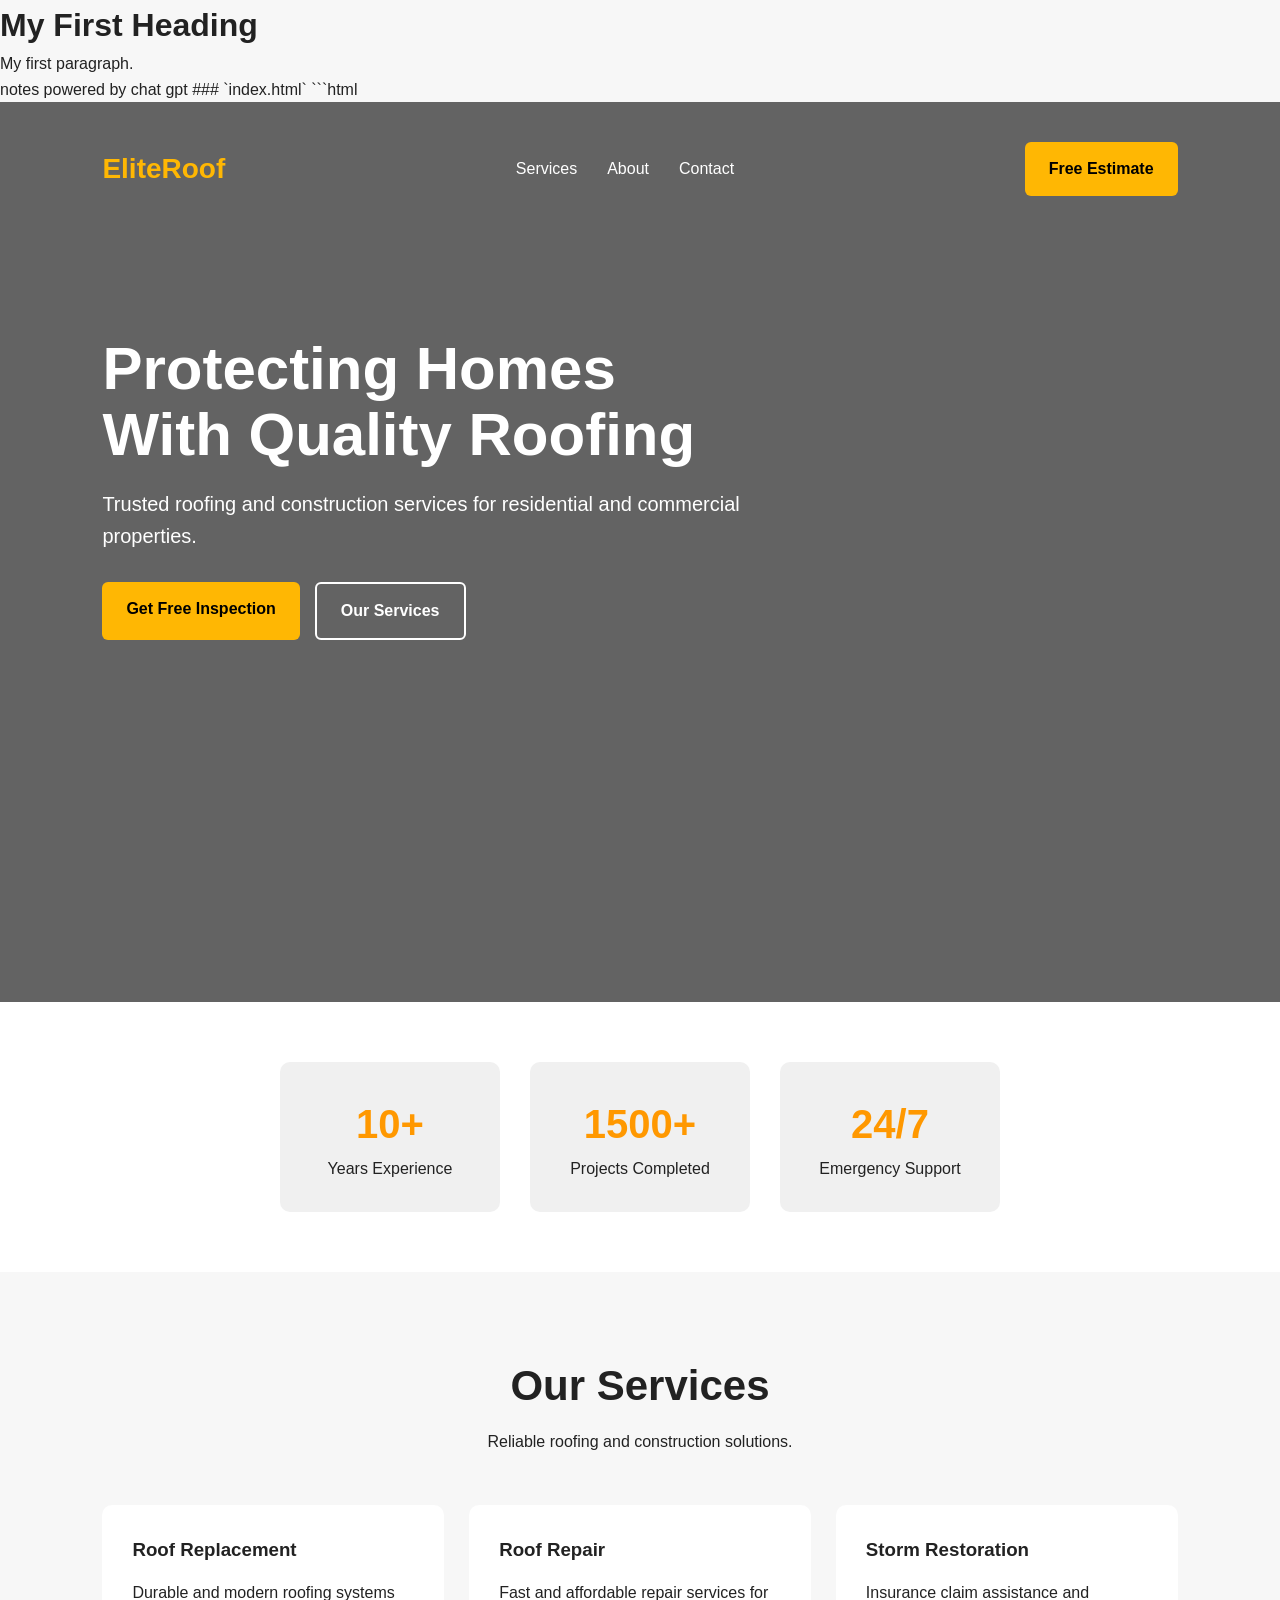
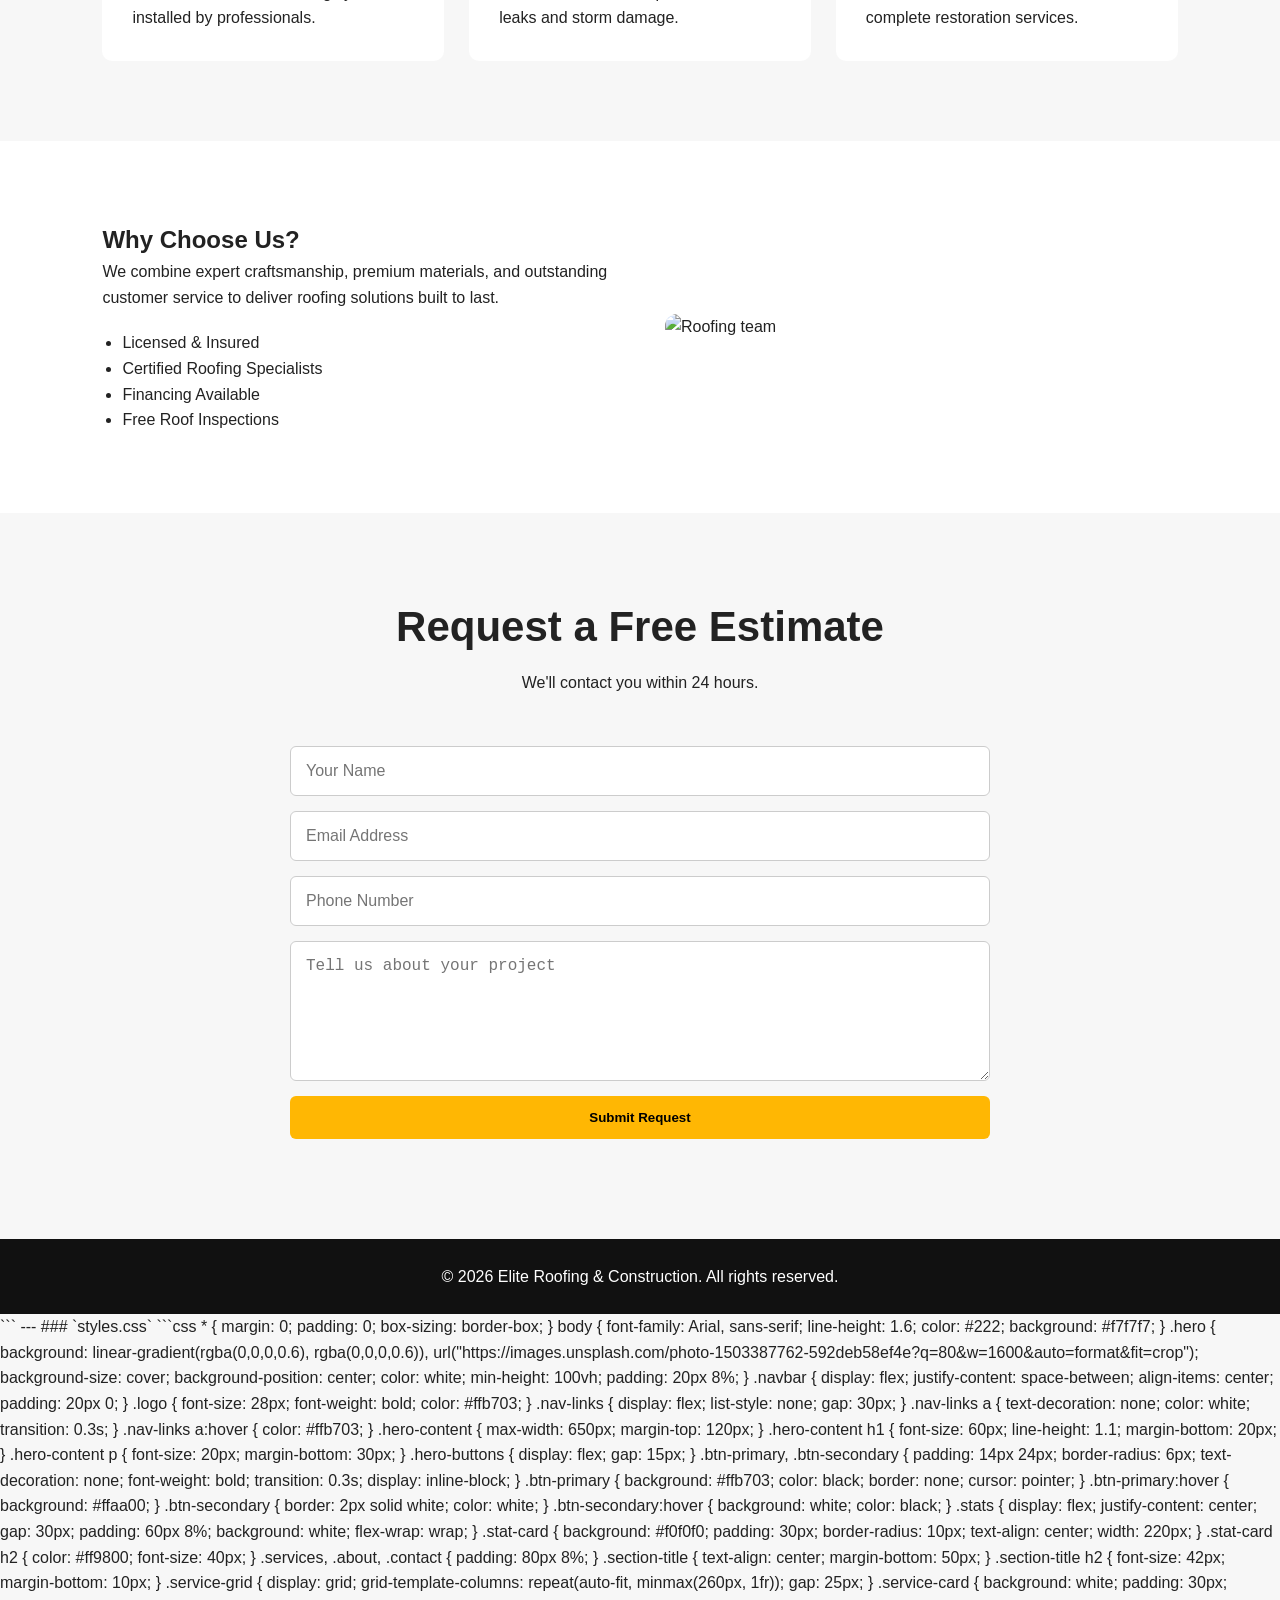
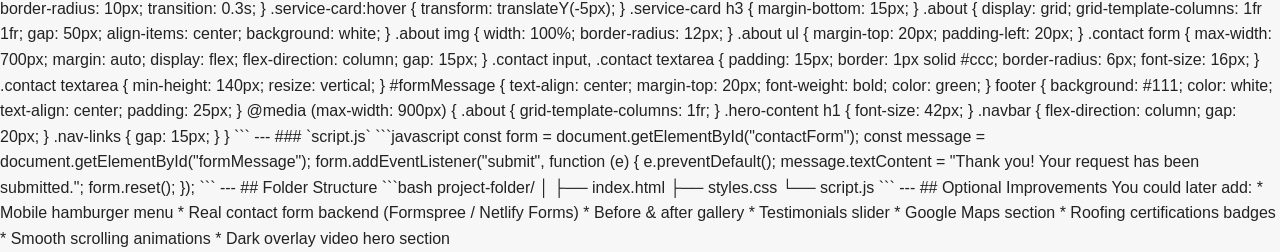
==== 0v_index.html @ b3c1fac1 "Rename old_index.html to 0v_index.html" ====
<!DOCTYPE html>
<html>
<head>
<title>Page Title</title>
</head>
<body>

<h1>My First Heading</h1>
<p>My first paragraph.</p>

</body>
</html>



notes powered by chat gpt

### `index.html`

```html
<!DOCTYPE html>
<html lang="en">
<head>
  <meta charset="UTF-8" />
  <meta name="viewport" content="width=device-width, initial-scale=1.0" />
  <title>Elite Roofing & Construction</title>
  <link rel="stylesheet" href="styles.css" />
</head>
<body>

  <header class="hero">
    <nav class="navbar">
      <div class="logo">EliteRoof</div>

      <ul class="nav-links">
        <li><a href="#services">Services</a></li>
        <li><a href="#about">About</a></li>
        <li><a href="#contact">Contact</a></li>
      </ul>

      <a href="#contact" class="btn-primary">Free Estimate</a>
    </nav>

    <div class="hero-content">
      <h1>Protecting Homes With Quality Roofing</h1>
      <p>
        Trusted roofing and construction services for residential and
        commercial properties.
      </p>

      <div class="hero-buttons">
        <a href="#contact" class="btn-primary">Get Free Inspection</a>
        <a href="#services" class="btn-secondary">Our Services</a>
      </div>
    </div>
  </header>

  <section class="stats">
    <div class="stat-card">
      <h2>10+</h2>
      <p>Years Experience</p>
    </div>

    <div class="stat-card">
      <h2>1500+</h2>
      <p>Projects Completed</p>
    </div>

    <div class="stat-card">
      <h2>24/7</h2>
      <p>Emergency Support</p>
    </div>
  </section>

  <section id="services" class="services">
    <div class="section-title">
      <h2>Our Services</h2>
      <p>Reliable roofing and construction solutions.</p>
    </div>

    <div class="service-grid">
      <div class="service-card">
        <h3>Roof Replacement</h3>
        <p>
          Durable and modern roofing systems installed by professionals.
        </p>
      </div>

      <div class="service-card">
        <h3>Roof Repair</h3>
        <p>
          Fast and affordable repair services for leaks and storm damage.
        </p>
      </div>

      <div class="service-card">
        <h3>Storm Restoration</h3>
        <p>
          Insurance claim assistance and complete restoration services.
        </p>
      </div>
    </div>
  </section>

  <section id="about" class="about">
    <div class="about-text">
      <h2>Why Choose Us?</h2>

      <p>
        We combine expert craftsmanship, premium materials, and outstanding
        customer service to deliver roofing solutions built to last.
      </p>

      <ul>
        <li>Licensed & Insured</li>
        <li>Certified Roofing Specialists</li>
        <li>Financing Available</li>
        <li>Free Roof Inspections</li>
      </ul>
    </div>

    <div class="about-image">
      <img
        src="https://images.unsplash.com/photo-1504307651254-35680f356dfd?q=80&w=1200&auto=format&fit=crop"
        alt="Roofing team"
      />
    </div>
  </section>

  <section id="contact" class="contact">
    <div class="section-title">
      <h2>Request a Free Estimate</h2>
      <p>We'll contact you within 24 hours.</p>
    </div>

    <form id="contactForm">
      <input type="text" placeholder="Your Name" required />
      <input type="email" placeholder="Email Address" required />
      <input type="tel" placeholder="Phone Number" required />
      <textarea placeholder="Tell us about your project"></textarea>

      <button type="submit" class="btn-primary">
        Submit Request
      </button>
    </form>

    <p id="formMessage"></p>
  </section>

  <footer>
    <p>© 2026 Elite Roofing & Construction. All rights reserved.</p>
  </footer>

  <script src="script.js"></script>
</body>
</html>
```

---

### `styles.css`

```css
* {
  margin: 0;
  padding: 0;
  box-sizing: border-box;
}

body {
  font-family: Arial, sans-serif;
  line-height: 1.6;
  color: #222;
  background: #f7f7f7;
}

.hero {
  background:
    linear-gradient(rgba(0,0,0,0.6), rgba(0,0,0,0.6)),
    url("https://images.unsplash.com/photo-1503387762-592deb58ef4e?q=80&w=1600&auto=format&fit=crop");
  background-size: cover;
  background-position: center;
  color: white;
  min-height: 100vh;
  padding: 20px 8%;
}

.navbar {
  display: flex;
  justify-content: space-between;
  align-items: center;
  padding: 20px 0;
}

.logo {
  font-size: 28px;
  font-weight: bold;
  color: #ffb703;
}

.nav-links {
  display: flex;
  list-style: none;
  gap: 30px;
}

.nav-links a {
  text-decoration: none;
  color: white;
  transition: 0.3s;
}

.nav-links a:hover {
  color: #ffb703;
}

.hero-content {
  max-width: 650px;
  margin-top: 120px;
}

.hero-content h1 {
  font-size: 60px;
  line-height: 1.1;
  margin-bottom: 20px;
}

.hero-content p {
  font-size: 20px;
  margin-bottom: 30px;
}

.hero-buttons {
  display: flex;
  gap: 15px;
}

.btn-primary,
.btn-secondary {
  padding: 14px 24px;
  border-radius: 6px;
  text-decoration: none;
  font-weight: bold;
  transition: 0.3s;
  display: inline-block;
}

.btn-primary {
  background: #ffb703;
  color: black;
  border: none;
  cursor: pointer;
}

.btn-primary:hover {
  background: #ffaa00;
}

.btn-secondary {
  border: 2px solid white;
  color: white;
}

.btn-secondary:hover {
  background: white;
  color: black;
}

.stats {
  display: flex;
  justify-content: center;
  gap: 30px;
  padding: 60px 8%;
  background: white;
  flex-wrap: wrap;
}

.stat-card {
  background: #f0f0f0;
  padding: 30px;
  border-radius: 10px;
  text-align: center;
  width: 220px;
}

.stat-card h2 {
  color: #ff9800;
  font-size: 40px;
}

.services,
.about,
.contact {
  padding: 80px 8%;
}

.section-title {
  text-align: center;
  margin-bottom: 50px;
}

.section-title h2 {
  font-size: 42px;
  margin-bottom: 10px;
}

.service-grid {
  display: grid;
  grid-template-columns: repeat(auto-fit, minmax(260px, 1fr));
  gap: 25px;
}

.service-card {
  background: white;
  padding: 30px;
  border-radius: 10px;
  transition: 0.3s;
}

.service-card:hover {
  transform: translateY(-5px);
}

.service-card h3 {
  margin-bottom: 15px;
}

.about {
  display: grid;
  grid-template-columns: 1fr 1fr;
  gap: 50px;
  align-items: center;
  background: white;
}

.about img {
  width: 100%;
  border-radius: 12px;
}

.about ul {
  margin-top: 20px;
  padding-left: 20px;
}

.contact form {
  max-width: 700px;
  margin: auto;
  display: flex;
  flex-direction: column;
  gap: 15px;
}

.contact input,
.contact textarea {
  padding: 15px;
  border: 1px solid #ccc;
  border-radius: 6px;
  font-size: 16px;
}

.contact textarea {
  min-height: 140px;
  resize: vertical;
}

#formMessage {
  text-align: center;
  margin-top: 20px;
  font-weight: bold;
  color: green;
}

footer {
  background: #111;
  color: white;
  text-align: center;
  padding: 25px;
}

@media (max-width: 900px) {
  .about {
    grid-template-columns: 1fr;
  }

  .hero-content h1 {
    font-size: 42px;
  }

  .navbar {
    flex-direction: column;
    gap: 20px;
  }

  .nav-links {
    gap: 15px;
  }
}
```

---

### `script.js`

```javascript
const form = document.getElementById("contactForm");
const message = document.getElementById("formMessage");

form.addEventListener("submit", function (e) {
  e.preventDefault();

  message.textContent =
    "Thank you! Your request has been submitted.";

  form.reset();
});
```

---

## Folder Structure

```bash
project-folder/
│
├── index.html
├── styles.css
└── script.js
```

---

## Optional Improvements

You could later add:

* Mobile hamburger menu
* Real contact form backend (Formspree / Netlify Forms)
* Before & after gallery
* Testimonials slider
* Google Maps section
* Roofing certifications badges
* Smooth scrolling animations
* Dark overlay video hero section
---- styles.css ----
* {
  margin: 0;
  padding: 0;
  box-sizing: border-box;
}

body {
  font-family: Arial, sans-serif;
  line-height: 1.6;
  color: #222;
  background: #f7f7f7;
}

.hero {
  background:
    linear-gradient(rgba(0,0,0,0.6), rgba(0,0,0,0.6)),
    url("https://images.unsplash.com/photo-1503387762-592deb58ef4e?q=80&w=1600&auto=format&fit=crop");
  background-size: cover;
  background-position: center;
  color: white;
  min-height: 100vh;
  padding: 20px 8%;
}

.navbar {
  display: flex;
  justify-content: space-between;
  align-items: center;
  padding: 20px 0;
}

.logo {
  font-size: 28px;
  font-weight: bold;
  color: #ffb703;
}

.nav-links {
  display: flex;
  list-style: none;
  gap: 30px;
}

.nav-links a {
  text-decoration: none;
  color: white;
  transition: 0.3s;
}

.nav-links a:hover {
  color: #ffb703;
}

.hero-content {
  max-width: 650px;
  margin-top: 120px;
}

.hero-content h1 {
  font-size: 60px;
  line-height: 1.1;
  margin-bottom: 20px;
}

.hero-content p {
  font-size: 20px;
  margin-bottom: 30px;
}

.hero-buttons {
  display: flex;
  gap: 15px;
}

.btn-primary,
.btn-secondary {
  padding: 14px 24px;
  border-radius: 6px;
  text-decoration: none;
  font-weight: bold;
  transition: 0.3s;
  display: inline-block;
}

.btn-primary {
  background: #ffb703;
  color: black;
  border: none;
  cursor: pointer;
}

.btn-primary:hover {
  background: #ffaa00;
}

.btn-secondary {
  border: 2px solid white;
  color: white;
}

.btn-secondary:hover {
  background: white;
  color: black;
}

.stats {
  display: flex;
  justify-content: center;
  gap: 30px;
  padding: 60px 8%;
  background: white;
  flex-wrap: wrap;
}

.stat-card {
  background: #f0f0f0;
  padding: 30px;
  border-radius: 10px;
  text-align: center;
  width: 220px;
}

.stat-card h2 {
  color: #ff9800;
  font-size: 40px;
}

.services,
.about,
.contact {
  padding: 80px 8%;
}

.section-title {
  text-align: center;
  margin-bottom: 50px;
}

.section-title h2 {
  font-size: 42px;
  margin-bottom: 10px;
}

.service-grid {
  display: grid;
  grid-template-columns: repeat(auto-fit, minmax(260px, 1fr));
  gap: 25px;
}

.service-card {
  background: white;
  padding: 30px;
  border-radius: 10px;
  transition: 0.3s;
}

.service-card:hover {
  transform: translateY(-5px);
}

.service-card h3 {
  margin-bottom: 15px;
}

.about {
  display: grid;
  grid-template-columns: 1fr 1fr;
  gap: 50px;
  align-items: center;
  background: white;
}

.about img {
  width: 100%;
  border-radius: 12px;
}

.about ul {
  margin-top: 20px;
  padding-left: 20px;
}

.contact form {
  max-width: 700px;
  margin: auto;
  display: flex;
  flex-direction: column;
  gap: 15px;
}

.contact input,
.contact textarea {
  padding: 15px;
  border: 1px solid #ccc;
  border-radius: 6px;
  font-size: 16px;
}

.contact textarea {
  min-height: 140px;
  resize: vertical;
}

#formMessage {
  text-align: center;
  margin-top: 20px;
  font-weight: bold;
  color: green;
}

footer {
  background: #111;
  color: white;
  text-align: center;
  padding: 25px;
}

@media (max-width: 900px) {
  .about {
    grid-template-columns: 1fr;
  }

  .hero-content h1 {
    font-size: 42px;
  }

  .navbar {
    flex-direction: column;
    gap: 20px;
  }

  .nav-links {
    gap: 15px;
  }
}
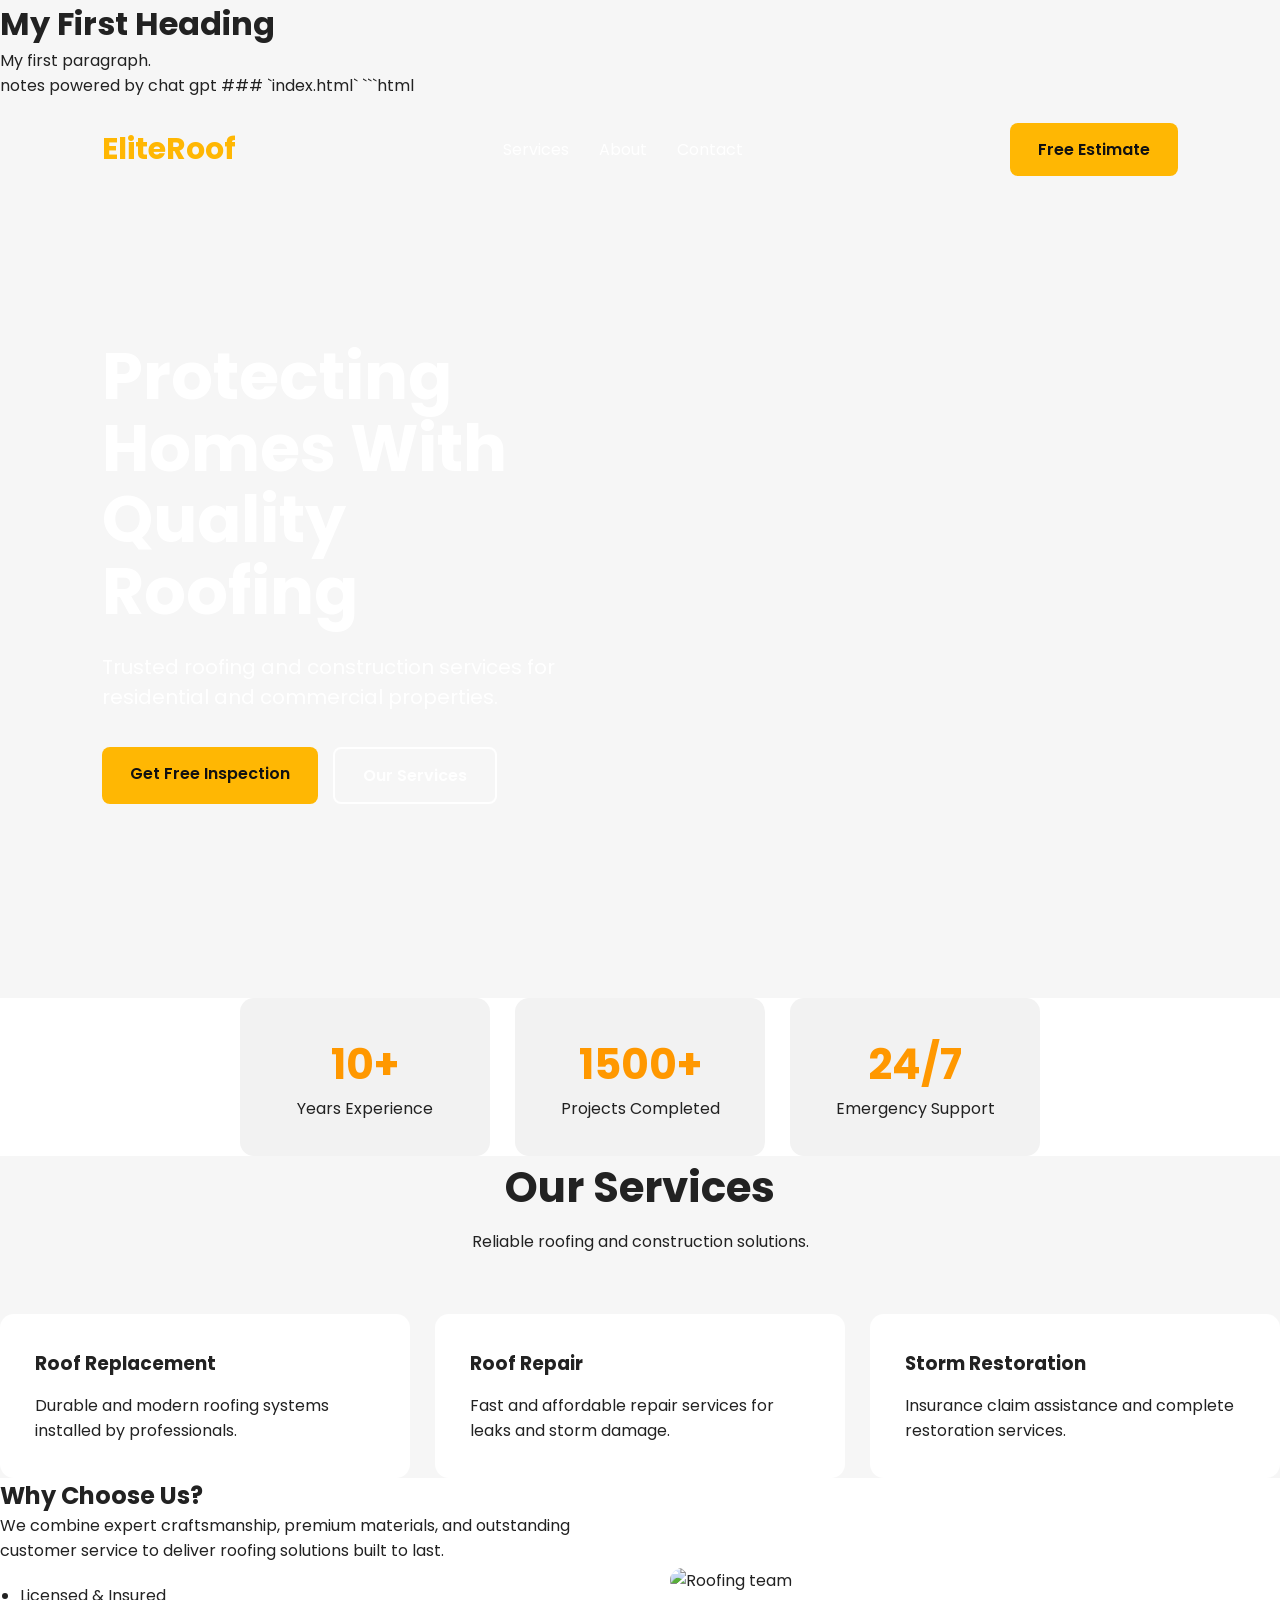
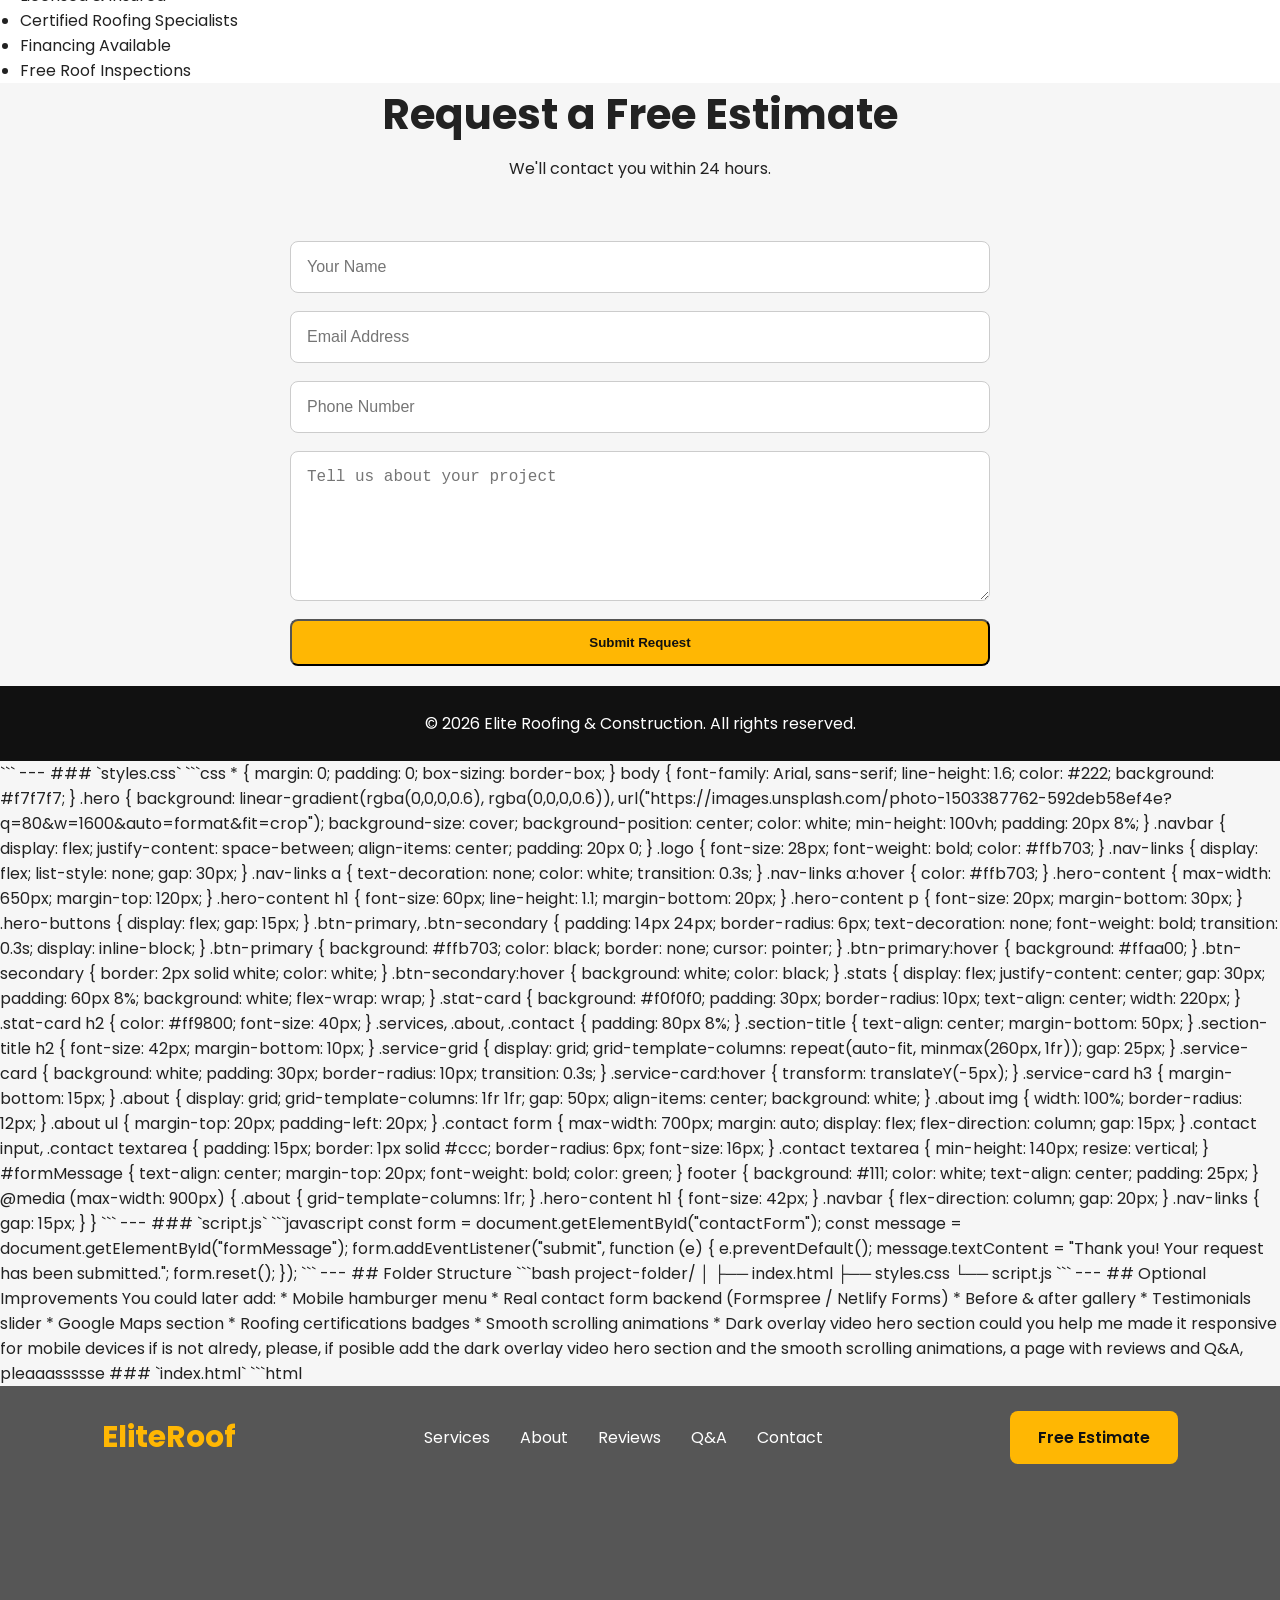
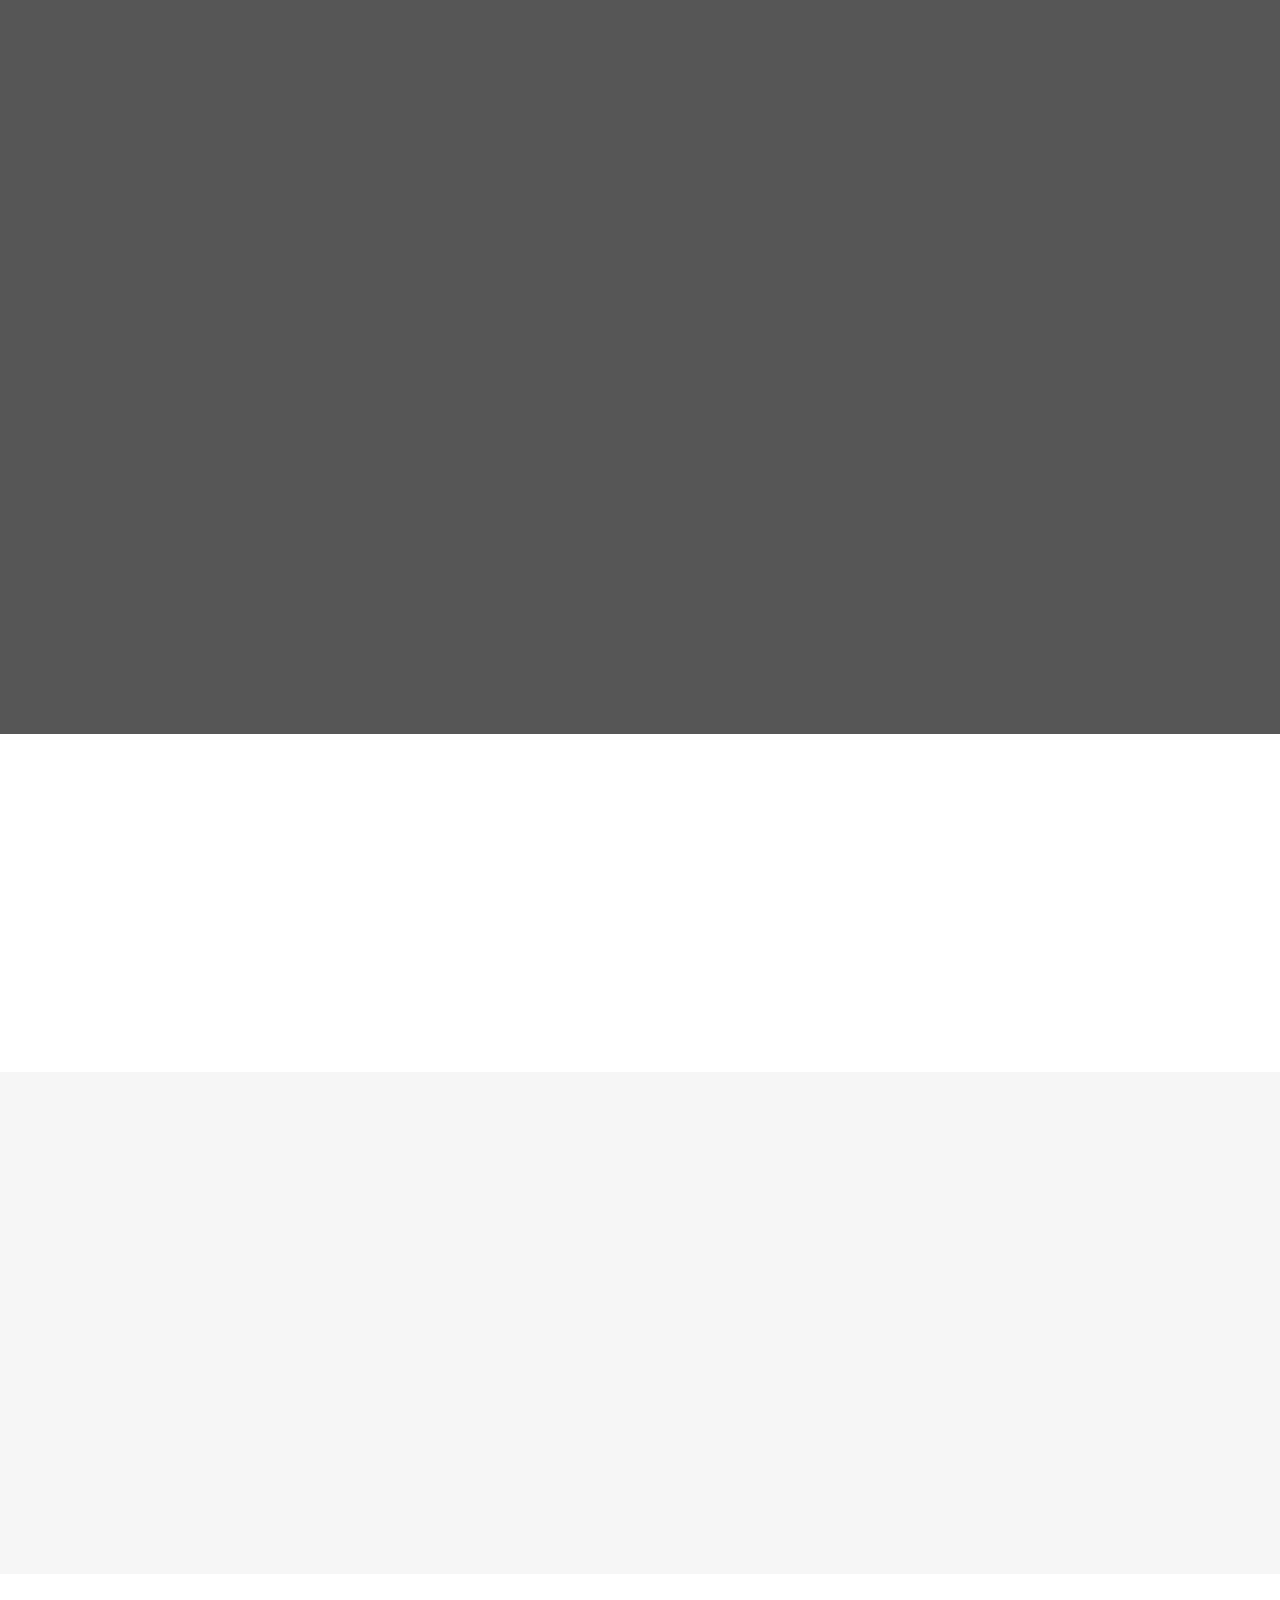
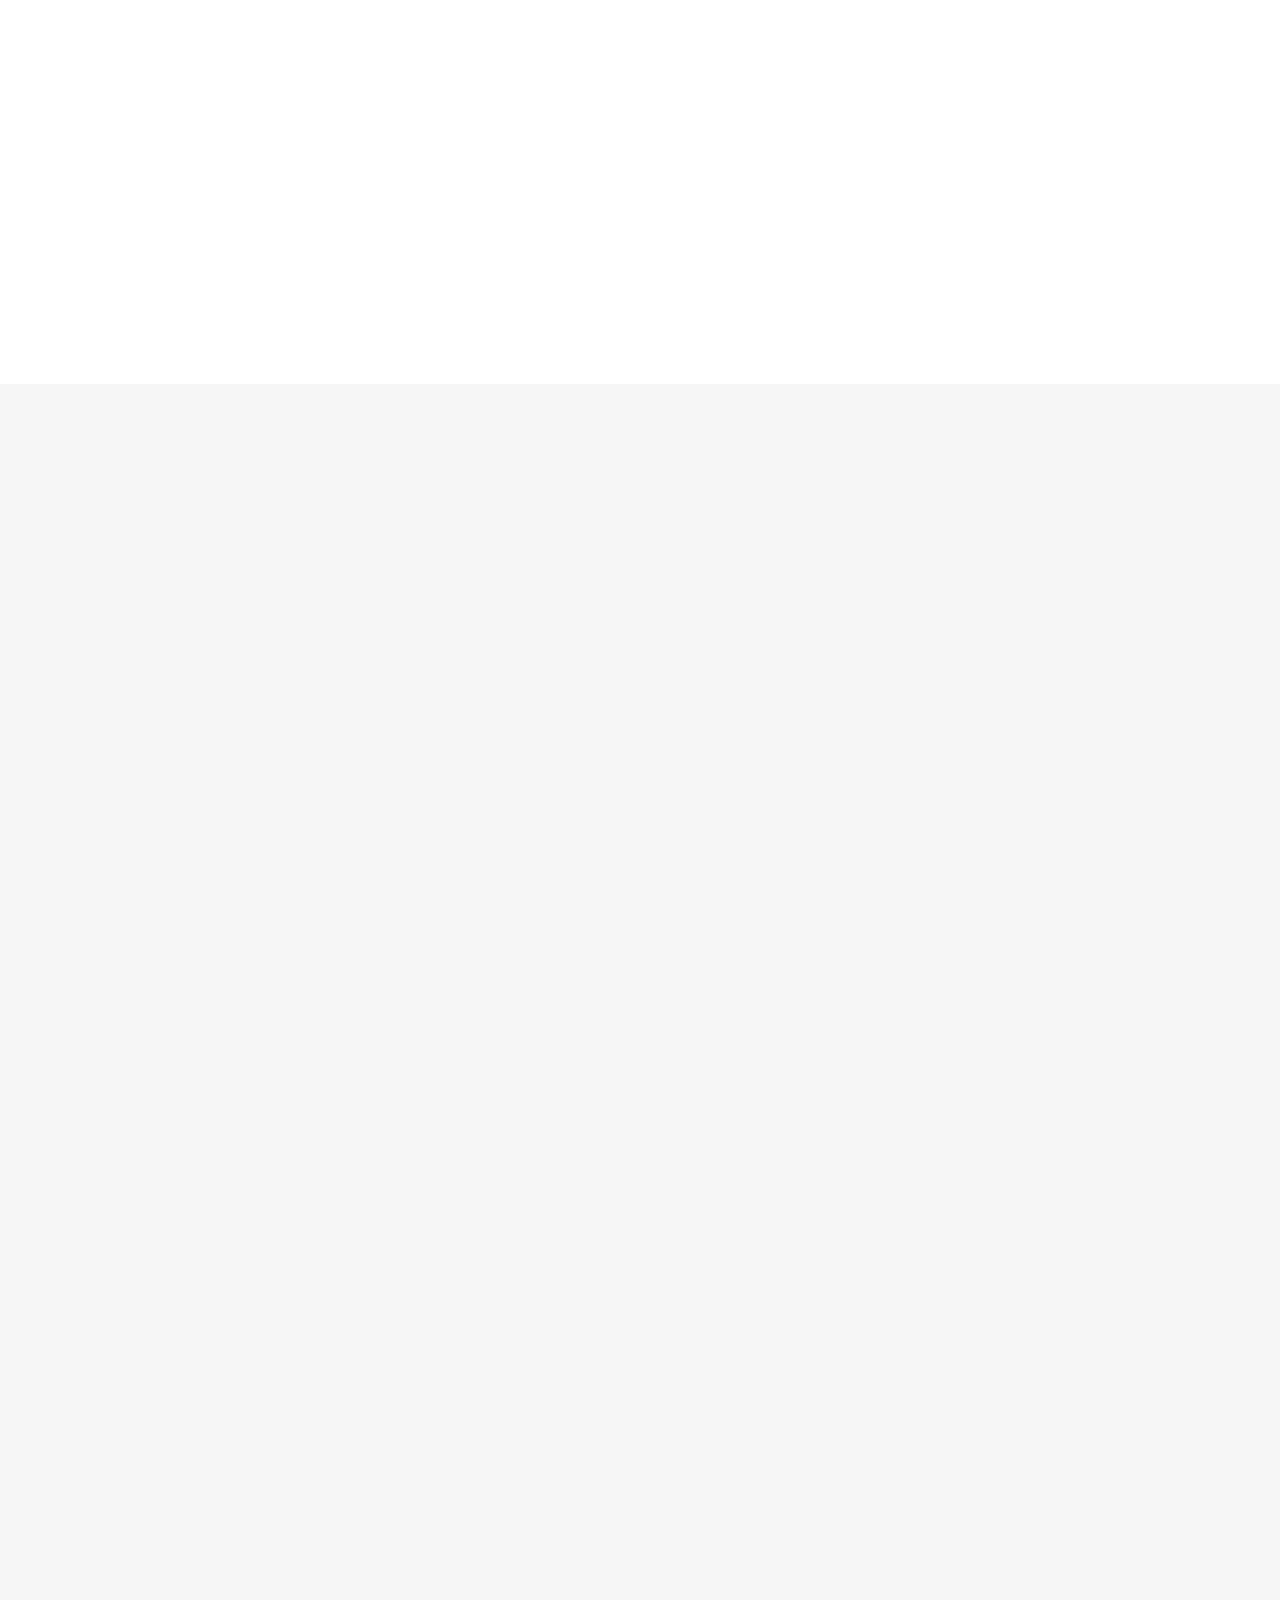
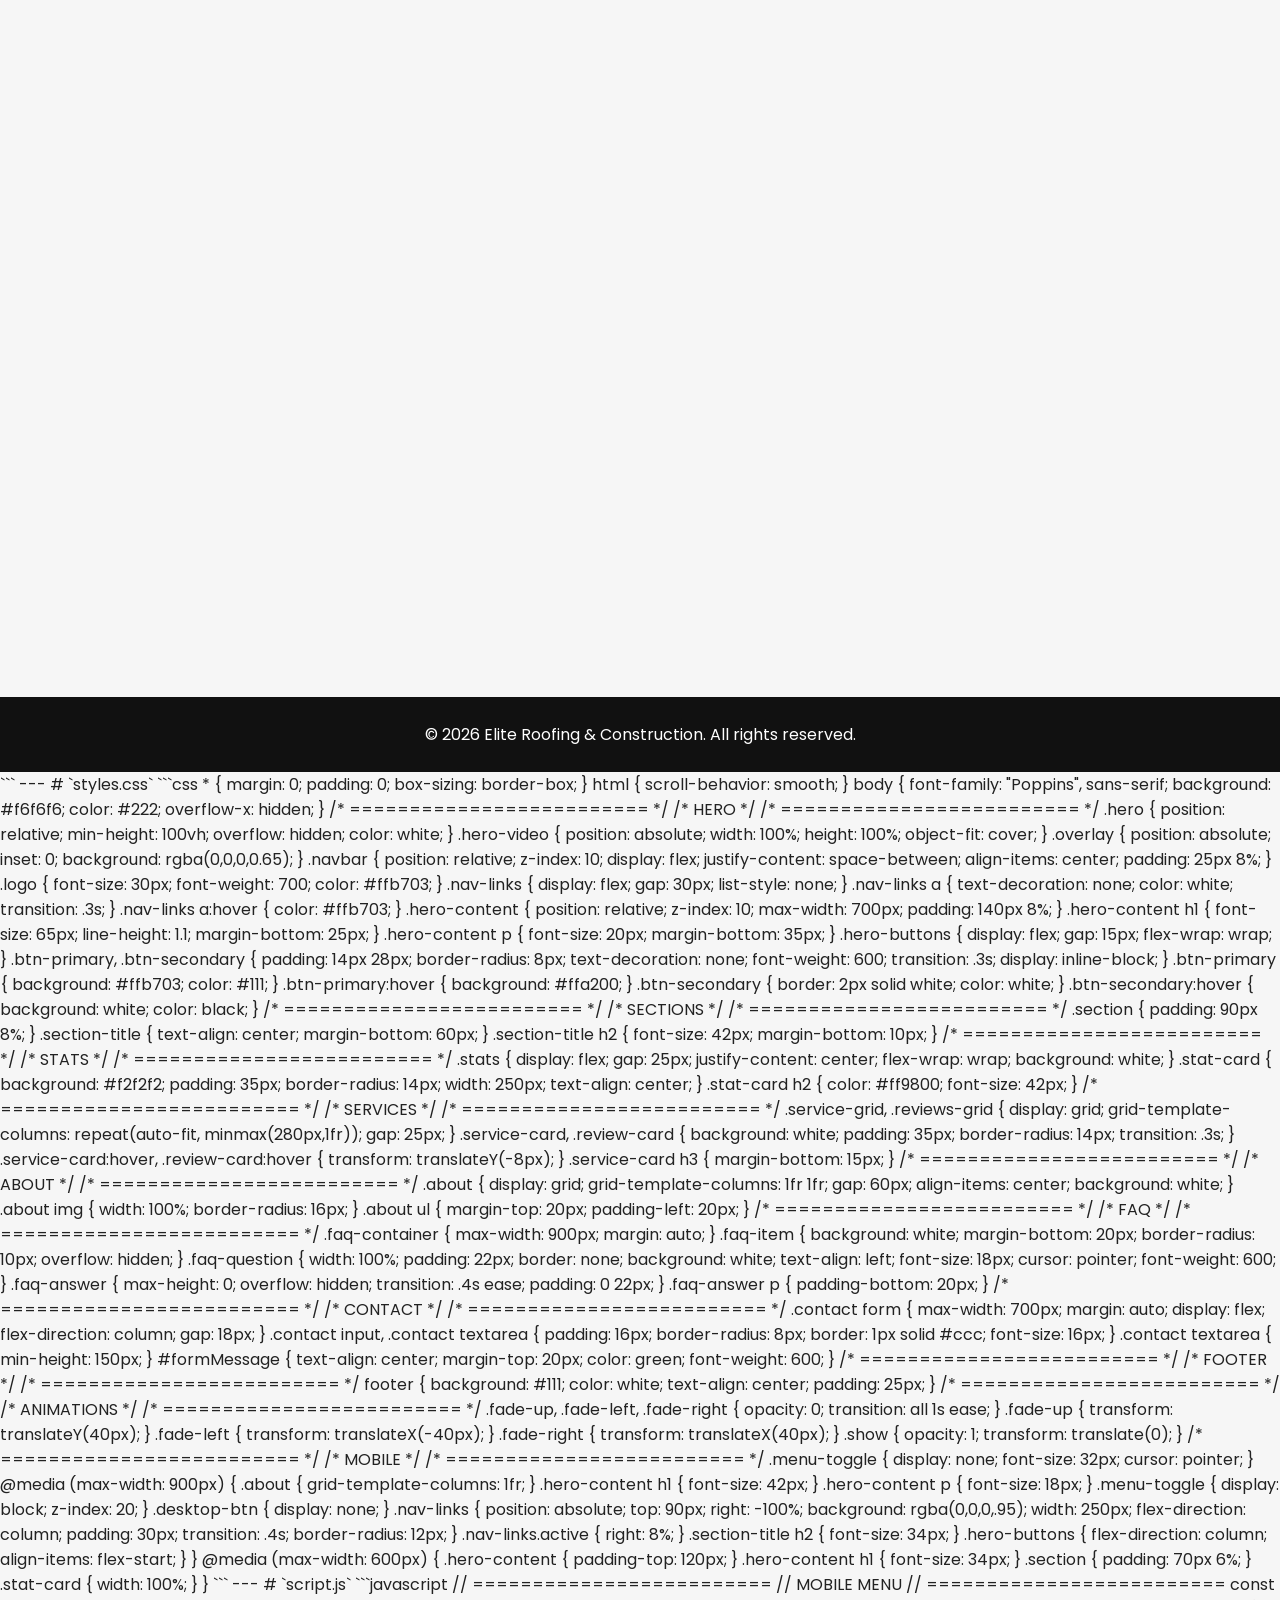
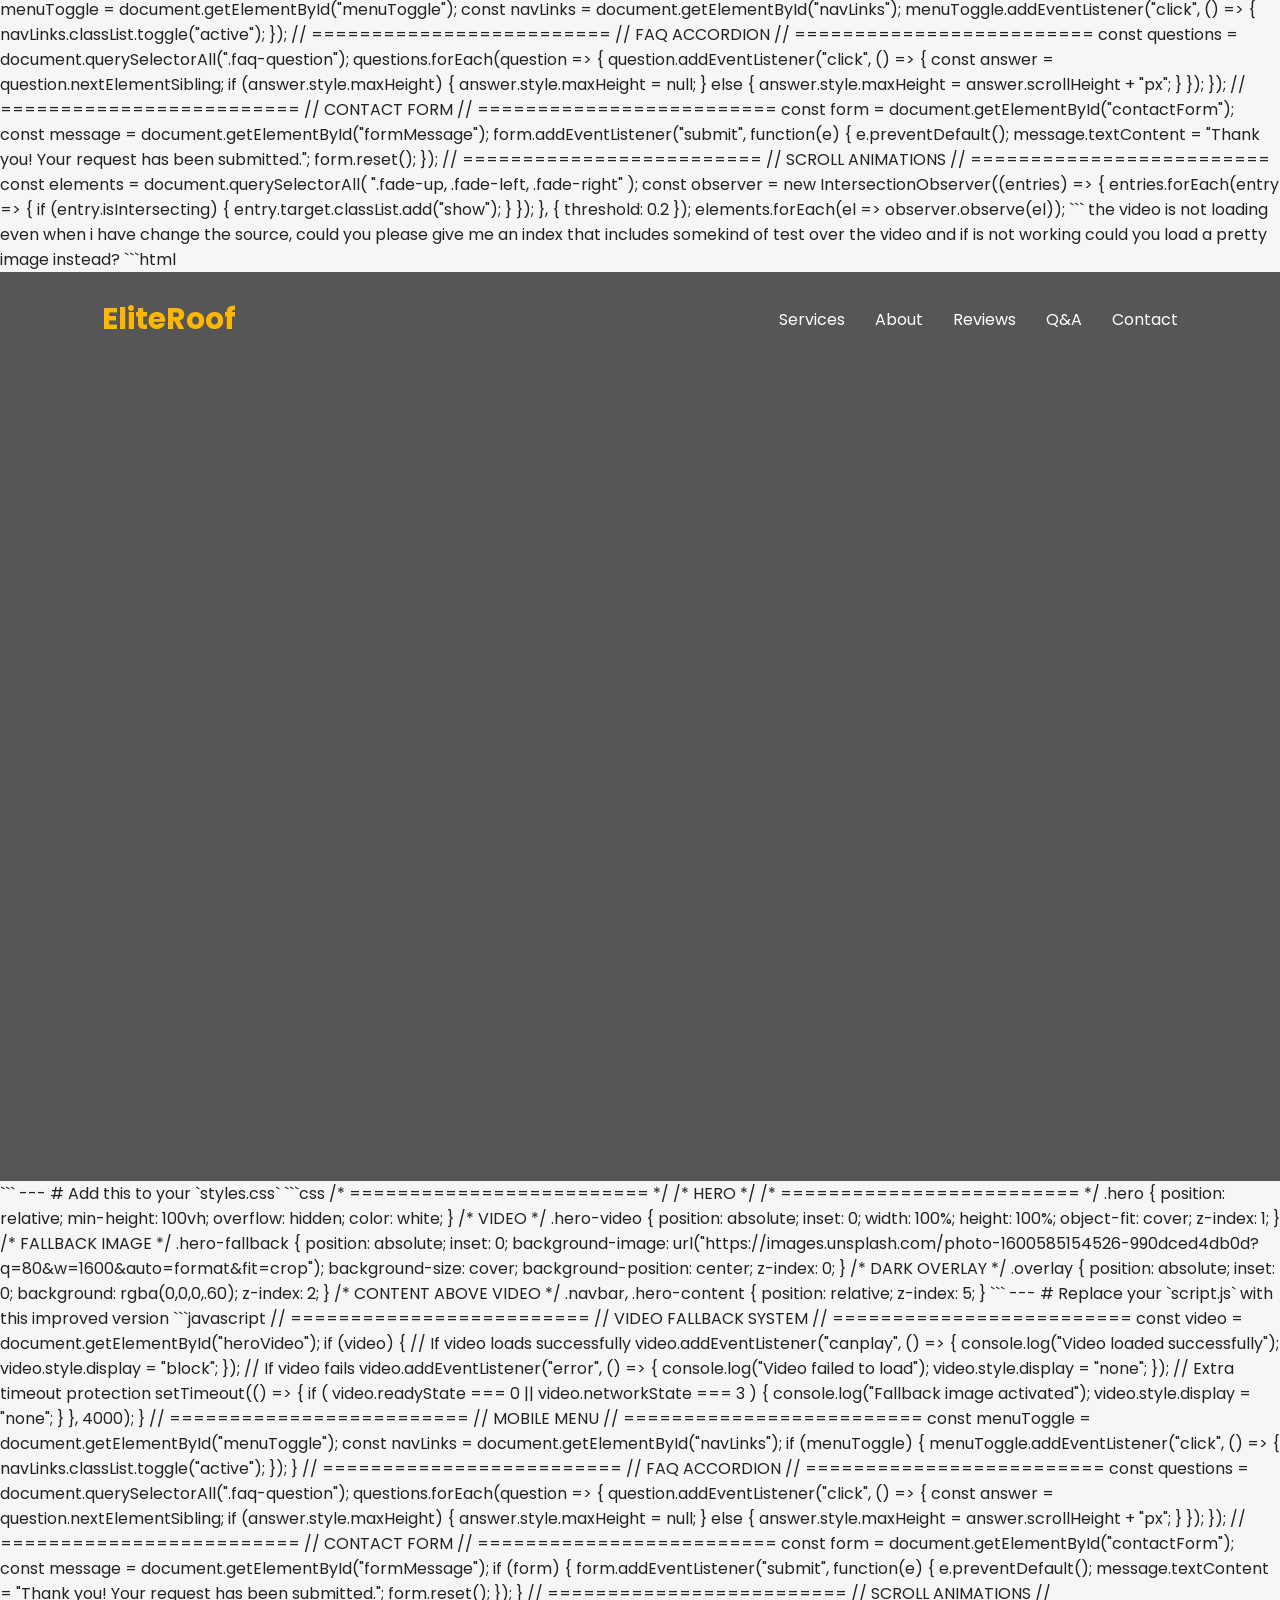
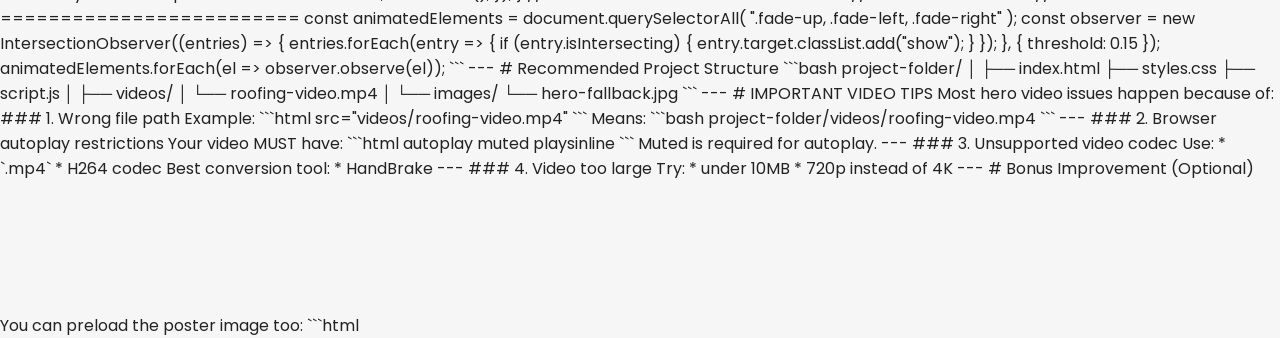
==== commit e47a0714: "Update 0v_index.html" ====
--- a/0v_index.html
+++ b/0v_index.html
@@ -442,3 +442,1369 @@
 * Roofing certifications badges
 * Smooth scrolling animations
 * Dark overlay video hero section
+
+
+could you help me made it responsive for mobile devices if is not alredy, please, if posible add the dark overlay video hero section and the smooth scrolling animations, a page with reviews and Q&A, pleaaassssse
+
+
+
+
+
+### `index.html`
+
+```html
+<!DOCTYPE html>
+<html lang="en">
+<head>
+  <meta charset="UTF-8" />
+  <meta name="viewport" content="width=device-width, initial-scale=1.0"/>
+  <title>Elite Roofing & Construction</title>
+
+  <link rel="stylesheet" href="styles.css"/>
+
+  <!-- Google Fonts -->
+  <link
+    href="https://fonts.googleapis.com/css2?family=Poppins:wght@300;400;500;600;700&display=swap"
+    rel="stylesheet"
+  />
+</head>
+
+<body>
+
+  <!-- ========================= -->
+  <!-- HEADER / HERO -->
+  <!-- ========================= -->
+  <header class="hero">
+
+    <!-- Background Video -->
+    <video autoplay muted loop playsinline class="hero-video">
+      <source
+        src="https://cdn.coverr.co/videos/coverr-roofing-workers-1560675908216?download=1080p"
+        type="video/mp4"
+      />
+    </video>
+
+    <!-- Dark Overlay -->
+    <div class="overlay"></div>
+
+    <!-- NAVBAR -->
+    <nav class="navbar">
+
+      <div class="logo">EliteRoof</div>
+
+      <!-- Mobile Button -->
+      <div class="menu-toggle" id="menuToggle">
+        ☰
+      </div>
+
+      <ul class="nav-links" id="navLinks">
+        <li><a href="#services">Services</a></li>
+        <li><a href="#about">About</a></li>
+        <li><a href="#reviews">Reviews</a></li>
+        <li><a href="#faq">Q&A</a></li>
+        <li><a href="#contact">Contact</a></li>
+      </ul>
+
+      <a href="#contact" class="btn-primary desktop-btn">
+        Free Estimate
+      </a>
+
+    </nav>
+
+    <!-- HERO CONTENT -->
+    <div class="hero-content fade-up">
+
+      <h1>
+        Reliable Roofing Built To Protect What Matters Most
+      </h1>
+
+      <p>
+        Residential & commercial roofing solutions with trusted craftsmanship,
+        fast response times, and premium materials.
+      </p>
+
+      <div class="hero-buttons">
+        <a href="#contact" class="btn-primary">
+          Free Inspection
+        </a>
+
+        <a href="#services" class="btn-secondary">
+          Our Services
+        </a>
+      </div>
+
+    </div>
+
+  </header>
+
+  <!-- ========================= -->
+  <!-- STATS -->
+  <!-- ========================= -->
+  <section class="stats section">
+
+    <div class="stat-card fade-up">
+      <h2>10+</h2>
+      <p>Years Experience</p>
+    </div>
+
+    <div class="stat-card fade-up">
+      <h2>1500+</h2>
+      <p>Projects Completed</p>
+    </div>
+
+    <div class="stat-card fade-up">
+      <h2>24/7</h2>
+      <p>Emergency Support</p>
+    </div>
+
+  </section>
+
+  <!-- ========================= -->
+  <!-- SERVICES -->
+  <!-- ========================= -->
+  <section id="services" class="services section">
+
+    <div class="section-title fade-up">
+      <h2>Our Services</h2>
+      <p>High-quality roofing & construction solutions.</p>
+    </div>
+
+    <div class="service-grid">
+
+      <div class="service-card fade-up">
+        <h3>Roof Replacement</h3>
+        <p>
+          Durable roofing systems designed for long-term performance.
+        </p>
+      </div>
+
+      <div class="service-card fade-up">
+        <h3>Roof Repair</h3>
+        <p>
+          Leak repairs, storm restoration, and emergency roofing support.
+        </p>
+      </div>
+
+      <div class="service-card fade-up">
+        <h3>Storm Damage</h3>
+        <p>
+          Fast restoration services with insurance claim assistance.
+        </p>
+      </div>
+
+    </div>
+
+  </section>
+
+  <!-- ========================= -->
+  <!-- ABOUT -->
+  <!-- ========================= -->
+  <section id="about" class="about section">
+
+    <div class="about-text fade-left">
+
+      <h2>Why Homeowners Choose Us</h2>
+
+      <p>
+        Our experienced team delivers dependable roofing services backed by
+        honest communication, certified installers, and industry-leading
+        materials.
+      </p>
+
+      <ul>
+        <li>Licensed & Insured</li>
+        <li>Certified Roofing Specialists</li>
+        <li>Free Roof Inspections</li>
+        <li>Financing Options Available</li>
+      </ul>
+
+    </div>
+
+    <div class="about-image fade-right">
+
+      <img
+        src="https://images.unsplash.com/photo-1504307651254-35680f356dfd?q=80&w=1400&auto=format&fit=crop"
+        alt="Roofing workers"
+      />
+
+    </div>
+
+  </section>
+
+  <!-- ========================= -->
+  <!-- REVIEWS -->
+  <!-- ========================= -->
+  <section id="reviews" class="reviews section">
+
+    <div class="section-title fade-up">
+      <h2>Customer Reviews</h2>
+      <p>See what our customers say about us.</p>
+    </div>
+
+    <div class="reviews-grid">
+
+      <div class="review-card fade-up">
+        <h3>★★★★★</h3>
+        <p>
+          “Professional team, fast installation, and excellent communication.”
+        </p>
+        <span>- Sarah M.</span>
+      </div>
+
+      <div class="review-card fade-up">
+        <h3>★★★★★</h3>
+        <p>
+          “Our roof looks amazing. They handled everything with insurance.”
+        </p>
+        <span>- James T.</span>
+      </div>
+
+      <div class="review-card fade-up">
+        <h3>★★★★★</h3>
+        <p>
+          “Highly recommend for anyone needing roof repairs after storms.”
+        </p>
+        <span>- David R.</span>
+      </div>
+
+    </div>
+
+  </section>
+
+  <!-- ========================= -->
+  <!-- FAQ -->
+  <!-- ========================= -->
+  <section id="faq" class="faq section">
+
+    <div class="section-title fade-up">
+      <h2>Questions & Answers</h2>
+      <p>Common questions from homeowners.</p>
+    </div>
+
+    <div class="faq-container">
+
+      <div class="faq-item fade-up">
+        <button class="faq-question">
+          How long does a roof replacement take?
+        </button>
+
+        <div class="faq-answer">
+          <p>
+            Most residential roof replacements are completed within 1–2 days.
+          </p>
+        </div>
+      </div>
+
+      <div class="faq-item fade-up">
+        <button class="faq-question">
+          Do you help with insurance claims?
+        </button>
+
+        <div class="faq-answer">
+          <p>
+            Yes, we assist homeowners throughout the insurance process.
+          </p>
+        </div>
+      </div>
+
+      <div class="faq-item fade-up">
+        <button class="faq-question">
+          Do you offer free inspections?
+        </button>
+
+        <div class="faq-answer">
+          <p>
+            Absolutely. We provide free roof inspections and estimates.
+          </p>
+        </div>
+      </div>
+
+    </div>
+
+  </section>
+
+  <!-- ========================= -->
+  <!-- CONTACT -->
+  <!-- ========================= -->
+  <section id="contact" class="contact section">
+
+    <div class="section-title fade-up">
+      <h2>Request Your Free Estimate</h2>
+      <p>We'll contact you within 24 hours.</p>
+    </div>
+
+    <form id="contactForm" class="fade-up">
+
+      <input type="text" placeholder="Your Name" required />
+      <input type="email" placeholder="Email Address" required />
+      <input type="tel" placeholder="Phone Number" required />
+
+      <textarea
+        placeholder="Tell us about your project"
+      ></textarea>
+
+      <button type="submit" class="btn-primary">
+        Submit Request
+      </button>
+
+    </form>
+
+    <p id="formMessage"></p>
+
+  </section>
+
+  <!-- ========================= -->
+  <!-- FOOTER -->
+  <!-- ========================= -->
+  <footer>
+
+    <p>
+      © 2026 Elite Roofing & Construction. All rights reserved.
+    </p>
+
+  </footer>
+
+  <script src="script.js"></script>
+
+</body>
+</html>
+```
+
+---
+
+# `styles.css`
+
+```css
+* {
+  margin: 0;
+  padding: 0;
+  box-sizing: border-box;
+}
+
+html {
+  scroll-behavior: smooth;
+}
+
+body {
+  font-family: "Poppins", sans-serif;
+  background: #f6f6f6;
+  color: #222;
+  overflow-x: hidden;
+}
+
+/* ========================= */
+/* HERO */
+/* ========================= */
+
+.hero {
+  position: relative;
+  min-height: 100vh;
+  overflow: hidden;
+  color: white;
+}
+
+.hero-video {
+  position: absolute;
+  width: 100%;
+  height: 100%;
+  object-fit: cover;
+}
+
+.overlay {
+  position: absolute;
+  inset: 0;
+  background: rgba(0,0,0,0.65);
+}
+
+.navbar {
+  position: relative;
+  z-index: 10;
+  display: flex;
+  justify-content: space-between;
+  align-items: center;
+  padding: 25px 8%;
+}
+
+.logo {
+  font-size: 30px;
+  font-weight: 700;
+  color: #ffb703;
+}
+
+.nav-links {
+  display: flex;
+  gap: 30px;
+  list-style: none;
+}
+
+.nav-links a {
+  text-decoration: none;
+  color: white;
+  transition: .3s;
+}
+
+.nav-links a:hover {
+  color: #ffb703;
+}
+
+.hero-content {
+  position: relative;
+  z-index: 10;
+  max-width: 700px;
+  padding: 140px 8%;
+}
+
+.hero-content h1 {
+  font-size: 65px;
+  line-height: 1.1;
+  margin-bottom: 25px;
+}
+
+.hero-content p {
+  font-size: 20px;
+  margin-bottom: 35px;
+}
+
+.hero-buttons {
+  display: flex;
+  gap: 15px;
+  flex-wrap: wrap;
+}
+
+.btn-primary,
+.btn-secondary {
+  padding: 14px 28px;
+  border-radius: 8px;
+  text-decoration: none;
+  font-weight: 600;
+  transition: .3s;
+  display: inline-block;
+}
+
+.btn-primary {
+  background: #ffb703;
+  color: #111;
+}
+
+.btn-primary:hover {
+  background: #ffa200;
+}
+
+.btn-secondary {
+  border: 2px solid white;
+  color: white;
+}
+
+.btn-secondary:hover {
+  background: white;
+  color: black;
+}
+
+/* ========================= */
+/* SECTIONS */
+/* ========================= */
+
+.section {
+  padding: 90px 8%;
+}
+
+.section-title {
+  text-align: center;
+  margin-bottom: 60px;
+}
+
+.section-title h2 {
+  font-size: 42px;
+  margin-bottom: 10px;
+}
+
+/* ========================= */
+/* STATS */
+/* ========================= */
+
+.stats {
+  display: flex;
+  gap: 25px;
+  justify-content: center;
+  flex-wrap: wrap;
+  background: white;
+}
+
+.stat-card {
+  background: #f2f2f2;
+  padding: 35px;
+  border-radius: 14px;
+  width: 250px;
+  text-align: center;
+}
+
+.stat-card h2 {
+  color: #ff9800;
+  font-size: 42px;
+}
+
+/* ========================= */
+/* SERVICES */
+/* ========================= */
+
+.service-grid,
+.reviews-grid {
+  display: grid;
+  grid-template-columns: repeat(auto-fit, minmax(280px,1fr));
+  gap: 25px;
+}
+
+.service-card,
+.review-card {
+  background: white;
+  padding: 35px;
+  border-radius: 14px;
+  transition: .3s;
+}
+
+.service-card:hover,
+.review-card:hover {
+  transform: translateY(-8px);
+}
+
+.service-card h3 {
+  margin-bottom: 15px;
+}
+
+/* ========================= */
+/* ABOUT */
+/* ========================= */
+
+.about {
+  display: grid;
+  grid-template-columns: 1fr 1fr;
+  gap: 60px;
+  align-items: center;
+  background: white;
+}
+
+.about img {
+  width: 100%;
+  border-radius: 16px;
+}
+
+.about ul {
+  margin-top: 20px;
+  padding-left: 20px;
+}
+
+/* ========================= */
+/* FAQ */
+/* ========================= */
+
+.faq-container {
+  max-width: 900px;
+  margin: auto;
+}
+
+.faq-item {
+  background: white;
+  margin-bottom: 20px;
+  border-radius: 10px;
+  overflow: hidden;
+}
+
+.faq-question {
+  width: 100%;
+  padding: 22px;
+  border: none;
+  background: white;
+  text-align: left;
+  font-size: 18px;
+  cursor: pointer;
+  font-weight: 600;
+}
+
+.faq-answer {
+  max-height: 0;
+  overflow: hidden;
+  transition: .4s ease;
+  padding: 0 22px;
+}
+
+.faq-answer p {
+  padding-bottom: 20px;
+}
+
+/* ========================= */
+/* CONTACT */
+/* ========================= */
+
+.contact form {
+  max-width: 700px;
+  margin: auto;
+  display: flex;
+  flex-direction: column;
+  gap: 18px;
+}
+
+.contact input,
+.contact textarea {
+  padding: 16px;
+  border-radius: 8px;
+  border: 1px solid #ccc;
+  font-size: 16px;
+}
+
+.contact textarea {
+  min-height: 150px;
+}
+
+#formMessage {
+  text-align: center;
+  margin-top: 20px;
+  color: green;
+  font-weight: 600;
+}
+
+/* ========================= */
+/* FOOTER */
+/* ========================= */
+
+footer {
+  background: #111;
+  color: white;
+  text-align: center;
+  padding: 25px;
+}
+
+/* ========================= */
+/* ANIMATIONS */
+/* ========================= */
+
+.fade-up,
+.fade-left,
+.fade-right {
+  opacity: 0;
+  transition: all 1s ease;
+}
+
+.fade-up {
+  transform: translateY(40px);
+}
+
+.fade-left {
+  transform: translateX(-40px);
+}
+
+.fade-right {
+  transform: translateX(40px);
+}
+
+.show {
+  opacity: 1;
+  transform: translate(0);
+}
+
+/* ========================= */
+/* MOBILE */
+/* ========================= */
+
+.menu-toggle {
+  display: none;
+  font-size: 32px;
+  cursor: pointer;
+}
+
+@media (max-width: 900px) {
+
+  .about {
+    grid-template-columns: 1fr;
+  }
+
+  .hero-content h1 {
+    font-size: 42px;
+  }
+
+  .hero-content p {
+    font-size: 18px;
+  }
+
+  .menu-toggle {
+    display: block;
+    z-index: 20;
+  }
+
+  .desktop-btn {
+    display: none;
+  }
+
+  .nav-links {
+    position: absolute;
+    top: 90px;
+    right: -100%;
+    background: rgba(0,0,0,.95);
+    width: 250px;
+    flex-direction: column;
+    padding: 30px;
+    transition: .4s;
+    border-radius: 12px;
+  }
+
+  .nav-links.active {
+    right: 8%;
+  }
+
+  .section-title h2 {
+    font-size: 34px;
+  }
+
+  .hero-buttons {
+    flex-direction: column;
+    align-items: flex-start;
+  }
+}
+
+@media (max-width: 600px) {
+
+  .hero-content {
+    padding-top: 120px;
+  }
+
+  .hero-content h1 {
+    font-size: 34px;
+  }
+
+  .section {
+    padding: 70px 6%;
+  }
+
+  .stat-card {
+    width: 100%;
+  }
+}
+```
+
+---
+
+# `script.js`
+
+```javascript
+// =========================
+// MOBILE MENU
+// =========================
+
+const menuToggle = document.getElementById("menuToggle");
+const navLinks = document.getElementById("navLinks");
+
+menuToggle.addEventListener("click", () => {
+  navLinks.classList.toggle("active");
+});
+
+// =========================
+// FAQ ACCORDION
+// =========================
+
+const questions = document.querySelectorAll(".faq-question");
+
+questions.forEach(question => {
+
+  question.addEventListener("click", () => {
+
+    const answer = question.nextElementSibling;
+
+    if (answer.style.maxHeight) {
+      answer.style.maxHeight = null;
+    } else {
+      answer.style.maxHeight =
+        answer.scrollHeight + "px";
+    }
+
+  });
+
+});
+
+// =========================
+// CONTACT FORM
+// =========================
+
+const form = document.getElementById("contactForm");
+const message = document.getElementById("formMessage");
+
+form.addEventListener("submit", function(e) {
+
+  e.preventDefault();
+
+  message.textContent =
+    "Thank you! Your request has been submitted.";
+
+  form.reset();
+
+});
+
+// =========================
+// SCROLL ANIMATIONS
+// =========================
+
+const elements = document.querySelectorAll(
+  ".fade-up, .fade-left, .fade-right"
+);
+
+const observer = new IntersectionObserver((entries) => {
+
+  entries.forEach(entry => {
+
+    if (entry.isIntersecting) {
+      entry.target.classList.add("show");
+    }
+
+  });
+
+}, {
+  threshold: 0.2
+});
+
+elements.forEach(el => observer.observe(el));
+```
+
+
+the video is not loading even when i have change the source, could you please give me an index that includes somekind of test over the video and if is not working could you load a pretty image instead?
+
+```html
+<!-- HERO SECTION -->
+<header class="hero">
+
+  <!-- FALLBACK IMAGE -->
+  <div class="hero-fallback"></div>
+
+  <!-- VIDEO -->
+  <video
+    autoplay
+    muted
+    loop
+    playsinline
+    class="hero-video"
+    id="heroVideo"
+  >
+    <source
+      src="videos/roofing-video.mp4"
+      type="video/mp4"
+    />
+  </video>
+
+  <!-- DARK OVERLAY -->
+  <div class="overlay"></div>
+
+  <!-- NAVBAR -->
+  <nav class="navbar">
+
+    <div class="logo">EliteRoof</div>
+
+    <div class="menu-toggle" id="menuToggle">
+      ☰
+    </div>
+
+    <ul class="nav-links" id="navLinks">
+      <li><a href="#services">Services</a></li>
+      <li><a href="#about">About</a></li>
+      <li><a href="#reviews">Reviews</a></li>
+      <li><a href="#faq">Q&A</a></li>
+      <li><a href="#contact">Contact</a></li>
+    </ul>
+
+  </nav>
+
+  <!-- HERO CONTENT -->
+  <div class="hero-content fade-up">
+
+    <h1>
+      Reliable Roofing Built To Protect What Matters Most
+    </h1>
+
+    <p>
+      Premium roofing & construction services for homes and businesses.
+    </p>
+
+    <div class="hero-buttons">
+
+      <a href="#contact" class="btn-primary">
+        Free Estimate
+      </a>
+
+      <a href="#services" class="btn-secondary">
+        Our Services
+      </a>
+
+    </div>
+
+  </div>
+
+</header>
+```
+
+---
+
+# Add this to your `styles.css`
+
+```css
+/* ========================= */
+/* HERO */
+/* ========================= */
+
+.hero {
+  position: relative;
+  min-height: 100vh;
+  overflow: hidden;
+  color: white;
+}
+
+/* VIDEO */
+
+.hero-video {
+  position: absolute;
+  inset: 0;
+  width: 100%;
+  height: 100%;
+  object-fit: cover;
+  z-index: 1;
+}
+
+/* FALLBACK IMAGE */
+
+.hero-fallback {
+  position: absolute;
+  inset: 0;
+
+  background-image:
+    url("https://images.unsplash.com/photo-1600585154526-990dced4db0d?q=80&w=1600&auto=format&fit=crop");
+
+  background-size: cover;
+  background-position: center;
+
+  z-index: 0;
+}
+
+/* DARK OVERLAY */
+
+.overlay {
+  position: absolute;
+  inset: 0;
+  background: rgba(0,0,0,.60);
+  z-index: 2;
+}
+
+/* CONTENT ABOVE VIDEO */
+
+.navbar,
+.hero-content {
+  position: relative;
+  z-index: 5;
+}
+```
+
+---
+
+# Replace your `script.js` with this improved version
+
+```javascript
+// =========================
+// VIDEO FALLBACK SYSTEM
+// =========================
+
+const video = document.getElementById("heroVideo");
+
+if (video) {
+
+  // If video loads successfully
+  video.addEventListener("canplay", () => {
+
+    console.log("Video loaded successfully");
+
+    video.style.display = "block";
+
+  });
+
+  // If video fails
+  video.addEventListener("error", () => {
+
+    console.log("Video failed to load");
+
+    video.style.display = "none";
+
+  });
+
+  // Extra timeout protection
+  setTimeout(() => {
+
+    if (
+      video.readyState === 0 ||
+      video.networkState === 3
+    ) {
+
+      console.log("Fallback image activated");
+
+      video.style.display = "none";
+    }
+
+  }, 4000);
+
+}
+
+// =========================
+// MOBILE MENU
+// =========================
+
+const menuToggle = document.getElementById("menuToggle");
+const navLinks = document.getElementById("navLinks");
+
+if (menuToggle) {
+
+  menuToggle.addEventListener("click", () => {
+    navLinks.classList.toggle("active");
+  });
+
+}
+
+// =========================
+// FAQ ACCORDION
+// =========================
+
+const questions = document.querySelectorAll(".faq-question");
+
+questions.forEach(question => {
+
+  question.addEventListener("click", () => {
+
+    const answer = question.nextElementSibling;
+
+    if (answer.style.maxHeight) {
+
+      answer.style.maxHeight = null;
+
+    } else {
+
+      answer.style.maxHeight =
+        answer.scrollHeight + "px";
+
+    }
+
+  });
+
+});
+
+// =========================
+// CONTACT FORM
+// =========================
+
+const form = document.getElementById("contactForm");
+const message = document.getElementById("formMessage");
+
+if (form) {
+
+  form.addEventListener("submit", function(e) {
+
+    e.preventDefault();
+
+    message.textContent =
+      "Thank you! Your request has been submitted.";
+
+    form.reset();
+
+  });
+
+}
+
+// =========================
+// SCROLL ANIMATIONS
+// =========================
+
+const animatedElements = document.querySelectorAll(
+  ".fade-up, .fade-left, .fade-right"
+);
+
+const observer = new IntersectionObserver((entries) => {
+
+  entries.forEach(entry => {
+
+    if (entry.isIntersecting) {
+      entry.target.classList.add("show");
+    }
+
+  });
+
+}, {
+  threshold: 0.15
+});
+
+animatedElements.forEach(el => observer.observe(el));
+```
+
+---
+
+# Recommended Project Structure
+
+```bash
+project-folder/
+│
+├── index.html
+├── styles.css
+├── script.js
+│
+├── videos/
+│   └── roofing-video.mp4
+│
+└── images/
+    └── hero-fallback.jpg
+```
+
+---
+
+# IMPORTANT VIDEO TIPS
+
+Most hero video issues happen because of:
+
+### 1. Wrong file path
+
+Example:
+
+```html
+src="videos/roofing-video.mp4"
+```
+
+Means:
+
+```bash
+project-folder/videos/roofing-video.mp4
+```
+
+---
+
+### 2. Browser autoplay restrictions
+
+Your video MUST have:
+
+```html
+autoplay muted playsinline
+```
+
+Muted is required for autoplay.
+
+---
+
+### 3. Unsupported video codec
+
+Use:
+
+* `.mp4`
+* H264 codec
+
+Best conversion tool:
+
+* HandBrake
+
+---
+
+### 4. Video too large
+
+Try:
+
+* under 10MB
+* 720p instead of 4K
+
+---
+
+# Bonus Improvement (Optional)
+
+You can preload the poster image too:
+
+```html
+<video
+  poster="images/hero-fallback.jpg"
+>
+```
+
+This makes the hero feel instant while the video loads.
+
+
+  how to implement the bonus improvement, you mean inside the video tag i alredy have? and please tell me is this video match the aesthetic: https://www.pexels.com/download/video/4198816/
+
+
+Yes — exactly. Add the `poster` attribute directly inside your existing `<video>` tag.
+
+Example:
+
+```html
+<video
+  autoplay
+  muted
+  loop
+  playsinline
+  poster="images/hero-fallback.jpg"
+  class="hero-video"
+  id="heroVideo"
+>
+  <source
+    src="videos/roofing-video.mp4"
+    type="video/mp4"
+  />
+</video>
+```
+
+What this does:
+
+* The poster image appears instantly while the video loads.
+* If the video fails, users still see a professional hero image.
+* Makes the website feel much smoother on mobile and slow internet.
+
+---
+
+About the Pexels video you shared:
+
+`https://www.pexels.com/download/video/4198816/`
+
+Yes — aesthetically it matches VERY well for:
+
+* premium roofing companies
+* construction brands
+* modern contractor websites
+* dark cinematic hero sections
+
+It has:
+
+* professional movement
+* clean cinematic framing
+* commercial-brand vibe
+* strong contrast with dark overlay
+* trustworthy contractor aesthetic
+
+That style is very close to:
+
+* Idea Roofing
+* Erie Home
+* modern GAF-certified contractor sites
+
+So visually: **good choice**.
+
+---
+
+But there is one VERY important thing:
+
+That direct Pexels `/download/video/...` URL is not ideal for production websites because:
+
+* it can expire
+* browsers sometimes block it
+* autoplay reliability is inconsistent
+* CDN headers may fail
+
+Instead:
+
+1. Download the video manually from Pexels
+2. Rename it:
+
+```bash
+roofing-video.mp4
+```
+
+3. Put it inside:
+
+```bash
+videos/roofing-video.mp4
+```
+
+Then use:
+
+```html
+src="videos/roofing-video.mp4"
+```
+
+This is MUCH more reliable.
+
+---
+
+I also strongly recommend compressing it first.
+
+Best settings:
+
+* MP4
+* H264 codec
+* 720p
+* under 8MB ideally
+
+Use:
+
+* [HandBrake](https://handbrake.fr?utm_source=chatgpt.com)
+
+---
+
+This is the BEST setup overall:
+
+```html
+<video
+  autoplay
+  muted
+  loop
+  playsinline
+  preload="metadata"
+  poster="images/hero-fallback.jpg"
+  class="hero-video"
+  id="heroVideo"
+>
+  <source
+    src="videos/roofing-video.mp4"
+    type="video/mp4"
+  />
+</video>
+```
+
+And add this CSS too:
+
+```css
+.hero-video {
+  position: absolute;
+  inset: 0;
+  width: 100%;
+  height: 100%;
+  object-fit: cover;
+
+  filter:
+    brightness(.75)
+    contrast(1.05)
+    saturate(1.1);
+}
+```
+
+That filter gives:
+
+* richer blacks
+* more cinematic contrast
+* premium construction-company look
+
+---
+
+One more improvement that would massively elevate the site:
+
+Add a slight zoom animation to the hero.
+
+```css
+.hero-video {
+  animation: slowZoom 20s ease-in-out infinite alternate;
+}
+
+@keyframes slowZoom {
+
+  from {
+    transform: scale(1);
+  }
+
+  to {
+    transform: scale(1.08);
+  }
+
+}
+```
+
+That creates the modern luxury-brand feeling used by:
+
+* roofing companies
+* luxury builders
+* architecture firms
+* real estate developers
+
+The result feels MUCH more expensive. ([pexels.com][1])
+
+[1]: https://www.pexels.com/search/videos/roofing/?utm_source=chatgpt.com "Roofing Videos, Download The BEST Free 4k Stock Video Footage & Roofing HD Video Clips"
--- a/styles.css
+++ b/styles.css
@@ -4,47 +4,66 @@
   box-sizing: border-box;
 }
 
+html {
+  scroll-behavior: smooth;
+}
+
 body {
-  font-family: Arial, sans-serif;
-  line-height: 1.6;
+  font-family: "Poppins", sans-serif;
+  background: #f6f6f6;
   color: #222;
-  background: #f7f7f7;
-}
+  overflow-x: hidden;
+}
+
+/* ========================= */
+/* HERO */
+/* ========================= */
 
 .hero {
-  background:
-    linear-gradient(rgba(0,0,0,0.6), rgba(0,0,0,0.6)),
-    url("https://images.unsplash.com/photo-1503387762-592deb58ef4e?q=80&w=1600&auto=format&fit=crop");
-  background-size: cover;
-  background-position: center;
+  position: relative;
+  min-height: 100vh;
+  overflow: hidden;
   color: white;
-  min-height: 100vh;
-  padding: 20px 8%;
+}
+
+.hero-video {
+  position: absolute;
+  width: 100%;
+  height: 100%;
+  object-fit: cover;
+}
+
+.overlay {
+  position: absolute;
+  inset: 0;
+  background: rgba(0,0,0,0.65);
 }
 
 .navbar {
+  position: relative;
+  z-index: 10;
   display: flex;
   justify-content: space-between;
   align-items: center;
-  padding: 20px 0;
+  padding: 25px 8%;
 }
 
 .logo {
-  font-size: 28px;
-  font-weight: bold;
+  font-size: 30px;
+  font-weight: 700;
   color: #ffb703;
 }
 
 .nav-links {
   display: flex;
+  gap: 30px;
   list-style: none;
-  gap: 30px;
 }
 
 .nav-links a {
   text-decoration: none;
   color: white;
-  transition: 0.3s;
+  transition: .3s;
 }
 
 .nav-links a:hover {
@@ -52,45 +71,46 @@
 }
 
 .hero-content {
-  max-width: 650px;
-  margin-top: 120px;
+  position: relative;
+  z-index: 10;
+  max-width: 700px;
+  padding: 140px 8%;
 }
 
 .hero-content h1 {
-  font-size: 60px;
+  font-size: 65px;
   line-height: 1.1;
-  margin-bottom: 20px;
+  margin-bottom: 25px;
 }
 
 .hero-content p {
   font-size: 20px;
-  margin-bottom: 30px;
+  margin-bottom: 35px;
 }
 
 .hero-buttons {
   display: flex;
   gap: 15px;
+  flex-wrap: wrap;
 }
 
 .btn-primary,
 .btn-secondary {
-  padding: 14px 24px;
-  border-radius: 6px;
+  padding: 14px 28px;
+  border-radius: 8px;
   text-decoration: none;
-  font-weight: bold;
-  transition: 0.3s;
+  font-weight: 600;
+  transition: .3s;
   display: inline-block;
 }
 
 .btn-primary {
   background: #ffb703;
-  color: black;
-  border: none;
-  cursor: pointer;
+  color: #111;
 }
 
 .btn-primary:hover {
-  background: #ffaa00;
+  background: #ffa200;
 }
 
 .btn-secondary {
@@ -103,37 +123,17 @@
   color: black;
 }
 
-.stats {
-  display: flex;
-  justify-content: center;
-  gap: 30px;
-  padding: 60px 8%;
-  background: white;
-  flex-wrap: wrap;
-}
-
-.stat-card {
-  background: #f0f0f0;
-  padding: 30px;
-  border-radius: 10px;
-  text-align: center;
-  width: 220px;
-}
-
-.stat-card h2 {
-  color: #ff9800;
-  font-size: 40px;
-}
-
-.services,
-.about,
-.contact {
-  padding: 80px 8%;
+/* ========================= */
+/* SECTIONS */
+/* ========================= */
+
+.section {
+  padding: 90px 8%;
 }
 
 .section-title {
   text-align: center;
-  margin-bottom: 50px;
+  margin-bottom: 60px;
 }
 
 .section-title h2 {
@@ -141,72 +141,153 @@
   margin-bottom: 10px;
 }
 
-.service-grid {
+/* ========================= */
+/* STATS */
+/* ========================= */
+
+.stats {
+  display: flex;
+  gap: 25px;
+  justify-content: center;
+  flex-wrap: wrap;
+  background: white;
+}
+
+.stat-card {
+  background: #f2f2f2;
+  padding: 35px;
+  border-radius: 14px;
+  width: 250px;
+  text-align: center;
+}
+
+.stat-card h2 {
+  color: #ff9800;
+  font-size: 42px;
+}
+
+/* ========================= */
+/* SERVICES */
+/* ========================= */
+
+.service-grid,
+.reviews-grid {
   display: grid;
-  grid-template-columns: repeat(auto-fit, minmax(260px, 1fr));
+  grid-template-columns: repeat(auto-fit, minmax(280px,1fr));
   gap: 25px;
 }
 
-.service-card {
-  background: white;
-  padding: 30px;
-  border-radius: 10px;
-  transition: 0.3s;
-}
-
-.service-card:hover {
-  transform: translateY(-5px);
+.service-card,
+.review-card {
+  background: white;
+  padding: 35px;
+  border-radius: 14px;
+  transition: .3s;
+}
+
+.service-card:hover,
+.review-card:hover {
+  transform: translateY(-8px);
 }
 
 .service-card h3 {
   margin-bottom: 15px;
 }
+
+/* ========================= */
+/* ABOUT */
+/* ========================= */
 
 .about {
   display: grid;
   grid-template-columns: 1fr 1fr;
-  gap: 50px;
+  gap: 60px;
   align-items: center;
   background: white;
 }
 
 .about img {
   width: 100%;
-  border-radius: 12px;
+  border-radius: 16px;
 }
 
 .about ul {
   margin-top: 20px;
   padding-left: 20px;
 }
+
+/* ========================= */
+/* FAQ */
+/* ========================= */
+
+.faq-container {
+  max-width: 900px;
+  margin: auto;
+}
+
+.faq-item {
+  background: white;
+  margin-bottom: 20px;
+  border-radius: 10px;
+  overflow: hidden;
+}
+
+.faq-question {
+  width: 100%;
+  padding: 22px;
+  border: none;
+  background: white;
+  text-align: left;
+  font-size: 18px;
+  cursor: pointer;
+  font-weight: 600;
+}
+
+.faq-answer {
+  max-height: 0;
+  overflow: hidden;
+  transition: .4s ease;
+  padding: 0 22px;
+}
+
+.faq-answer p {
+  padding-bottom: 20px;
+}
+
+/* ========================= */
+/* CONTACT */
+/* ========================= */
 
 .contact form {
   max-width: 700px;
   margin: auto;
   display: flex;
   flex-direction: column;
-  gap: 15px;
+  gap: 18px;
 }
 
 .contact input,
 .contact textarea {
-  padding: 15px;
+  padding: 16px;
+  border-radius: 8px;
   border: 1px solid #ccc;
-  border-radius: 6px;
   font-size: 16px;
 }
 
 .contact textarea {
-  min-height: 140px;
-  resize: vertical;
+  min-height: 150px;
 }
 
 #formMessage {
   text-align: center;
   margin-top: 20px;
-  font-weight: bold;
   color: green;
-}
+  font-weight: 600;
+}
+
+/* ========================= */
+/* FOOTER */
+/* ========================= */
 
 footer {
   background: #111;
@@ -215,7 +296,46 @@
   padding: 25px;
 }
 
+/* ========================= */
+/* ANIMATIONS */
+/* ========================= */
+
+.fade-up,
+.fade-left,
+.fade-right {
+  opacity: 0;
+  transition: all 1s ease;
+}
+
+.fade-up {
+  transform: translateY(40px);
+}
+
+.fade-left {
+  transform: translateX(-40px);
+}
+
+.fade-right {
+  transform: translateX(40px);
+}
+
+.show {
+  opacity: 1;
+  transform: translate(0);
+}
+
+/* ========================= */
+/* MOBILE */
+/* ========================= */
+
+.menu-toggle {
+  display: none;
+  font-size: 32px;
+  cursor: pointer;
+}
+
 @media (max-width: 900px) {
+
   .about {
     grid-template-columns: 1fr;
   }
@@ -224,12 +344,60 @@
     font-size: 42px;
   }
 
-  .navbar {
+  .hero-content p {
+    font-size: 18px;
+  }
+
+  .menu-toggle {
+    display: block;
+    z-index: 20;
+  }
+
+  .desktop-btn {
+    display: none;
+  }
+
+  .nav-links {
+    position: absolute;
+    top: 90px;
+    right: -100%;
+    background: rgba(0,0,0,.95);
+    width: 250px;
     flex-direction: column;
-    gap: 20px;
-  }
-
-  .nav-links {
-    gap: 15px;
-  }
-}
+    padding: 30px;
+    transition: .4s;
+    border-radius: 12px;
+  }
+
+  .nav-links.active {
+    right: 8%;
+  }
+
+  .section-title h2 {
+    font-size: 34px;
+  }
+
+  .hero-buttons {
+    flex-direction: column;
+    align-items: flex-start;
+  }
+}
+
+@media (max-width: 600px) {
+
+  .hero-content {
+    padding-top: 120px;
+  }
+
+  .hero-content h1 {
+    font-size: 34px;
+  }
+
+  .section {
+    padding: 70px 6%;
+  }
+
+  .stat-card {
+    width: 100%;
+  }
+}
--- a/styles.css
+++ b/styles.css
@@ -4,47 +4,66 @@
   box-sizing: border-box;
 }
 
+html {
+  scroll-behavior: smooth;
+}
+
 body {
-  font-family: Arial, sans-serif;
-  line-height: 1.6;
+  font-family: "Poppins", sans-serif;
+  background: #f6f6f6;
   color: #222;
-  background: #f7f7f7;
-}
+  overflow-x: hidden;
+}
+
+/* ========================= */
+/* HERO */
+/* ========================= */
 
 .hero {
-  background:
-    linear-gradient(rgba(0,0,0,0.6), rgba(0,0,0,0.6)),
-    url("https://images.unsplash.com/photo-1503387762-592deb58ef4e?q=80&w=1600&auto=format&fit=crop");
-  background-size: cover;
-  background-position: center;
+  position: relative;
+  min-height: 100vh;
+  overflow: hidden;
   color: white;
-  min-height: 100vh;
-  padding: 20px 8%;
+}
+
+.hero-video {
+  position: absolute;
+  width: 100%;
+  height: 100%;
+  object-fit: cover;
+}
+
+.overlay {
+  position: absolute;
+  inset: 0;
+  background: rgba(0,0,0,0.65);
 }
 
 .navbar {
+  position: relative;
+  z-index: 10;
   display: flex;
   justify-content: space-between;
   align-items: center;
-  padding: 20px 0;
+  padding: 25px 8%;
 }
 
 .logo {
-  font-size: 28px;
-  font-weight: bold;
+  font-size: 30px;
+  font-weight: 700;
   color: #ffb703;
 }
 
 .nav-links {
   display: flex;
+  gap: 30px;
   list-style: none;
-  gap: 30px;
 }
 
 .nav-links a {
   text-decoration: none;
   color: white;
-  transition: 0.3s;
+  transition: .3s;
 }
 
 .nav-links a:hover {
@@ -52,45 +71,46 @@
 }
 
 .hero-content {
-  max-width: 650px;
-  margin-top: 120px;
+  position: relative;
+  z-index: 10;
+  max-width: 700px;
+  padding: 140px 8%;
 }
 
 .hero-content h1 {
-  font-size: 60px;
+  font-size: 65px;
   line-height: 1.1;
-  margin-bottom: 20px;
+  margin-bottom: 25px;
 }
 
 .hero-content p {
   font-size: 20px;
-  margin-bottom: 30px;
+  margin-bottom: 35px;
 }
 
 .hero-buttons {
   display: flex;
   gap: 15px;
+  flex-wrap: wrap;
 }
 
 .btn-primary,
 .btn-secondary {
-  padding: 14px 24px;
-  border-radius: 6px;
+  padding: 14px 28px;
+  border-radius: 8px;
   text-decoration: none;
-  font-weight: bold;
-  transition: 0.3s;
+  font-weight: 600;
+  transition: .3s;
   display: inline-block;
 }
 
 .btn-primary {
   background: #ffb703;
-  color: black;
-  border: none;
-  cursor: pointer;
+  color: #111;
 }
 
 .btn-primary:hover {
-  background: #ffaa00;
+  background: #ffa200;
 }
 
 .btn-secondary {
@@ -103,37 +123,17 @@
   color: black;
 }
 
-.stats {
-  display: flex;
-  justify-content: center;
-  gap: 30px;
-  padding: 60px 8%;
-  background: white;
-  flex-wrap: wrap;
-}
-
-.stat-card {
-  background: #f0f0f0;
-  padding: 30px;
-  border-radius: 10px;
-  text-align: center;
-  width: 220px;
-}
-
-.stat-card h2 {
-  color: #ff9800;
-  font-size: 40px;
-}
-
-.services,
-.about,
-.contact {
-  padding: 80px 8%;
+/* ========================= */
+/* SECTIONS */
+/* ========================= */
+
+.section {
+  padding: 90px 8%;
 }
 
 .section-title {
   text-align: center;
-  margin-bottom: 50px;
+  margin-bottom: 60px;
 }
 
 .section-title h2 {
@@ -141,72 +141,153 @@
   margin-bottom: 10px;
 }
 
-.service-grid {
+/* ========================= */
+/* STATS */
+/* ========================= */
+
+.stats {
+  display: flex;
+  gap: 25px;
+  justify-content: center;
+  flex-wrap: wrap;
+  background: white;
+}
+
+.stat-card {
+  background: #f2f2f2;
+  padding: 35px;
+  border-radius: 14px;
+  width: 250px;
+  text-align: center;
+}
+
+.stat-card h2 {
+  color: #ff9800;
+  font-size: 42px;
+}
+
+/* ========================= */
+/* SERVICES */
+/* ========================= */
+
+.service-grid,
+.reviews-grid {
   display: grid;
-  grid-template-columns: repeat(auto-fit, minmax(260px, 1fr));
+  grid-template-columns: repeat(auto-fit, minmax(280px,1fr));
   gap: 25px;
 }
 
-.service-card {
-  background: white;
-  padding: 30px;
-  border-radius: 10px;
-  transition: 0.3s;
-}
-
-.service-card:hover {
-  transform: translateY(-5px);
+.service-card,
+.review-card {
+  background: white;
+  padding: 35px;
+  border-radius: 14px;
+  transition: .3s;
+}
+
+.service-card:hover,
+.review-card:hover {
+  transform: translateY(-8px);
 }
 
 .service-card h3 {
   margin-bottom: 15px;
 }
+
+/* ========================= */
+/* ABOUT */
+/* ========================= */
 
 .about {
   display: grid;
   grid-template-columns: 1fr 1fr;
-  gap: 50px;
+  gap: 60px;
   align-items: center;
   background: white;
 }
 
 .about img {
   width: 100%;
-  border-radius: 12px;
+  border-radius: 16px;
 }
 
 .about ul {
   margin-top: 20px;
   padding-left: 20px;
 }
+
+/* ========================= */
+/* FAQ */
+/* ========================= */
+
+.faq-container {
+  max-width: 900px;
+  margin: auto;
+}
+
+.faq-item {
+  background: white;
+  margin-bottom: 20px;
+  border-radius: 10px;
+  overflow: hidden;
+}
+
+.faq-question {
+  width: 100%;
+  padding: 22px;
+  border: none;
+  background: white;
+  text-align: left;
+  font-size: 18px;
+  cursor: pointer;
+  font-weight: 600;
+}
+
+.faq-answer {
+  max-height: 0;
+  overflow: hidden;
+  transition: .4s ease;
+  padding: 0 22px;
+}
+
+.faq-answer p {
+  padding-bottom: 20px;
+}
+
+/* ========================= */
+/* CONTACT */
+/* ========================= */
 
 .contact form {
   max-width: 700px;
   margin: auto;
   display: flex;
   flex-direction: column;
-  gap: 15px;
+  gap: 18px;
 }
 
 .contact input,
 .contact textarea {
-  padding: 15px;
+  padding: 16px;
+  border-radius: 8px;
   border: 1px solid #ccc;
-  border-radius: 6px;
   font-size: 16px;
 }
 
 .contact textarea {
-  min-height: 140px;
-  resize: vertical;
+  min-height: 150px;
 }
 
 #formMessage {
   text-align: center;
   margin-top: 20px;
-  font-weight: bold;
   color: green;
-}
+  font-weight: 600;
+}
+
+/* ========================= */
+/* FOOTER */
+/* ========================= */
 
 footer {
   background: #111;
@@ -215,7 +296,46 @@
   padding: 25px;
 }
 
+/* ========================= */
+/* ANIMATIONS */
+/* ========================= */
+
+.fade-up,
+.fade-left,
+.fade-right {
+  opacity: 0;
+  transition: all 1s ease;
+}
+
+.fade-up {
+  transform: translateY(40px);
+}
+
+.fade-left {
+  transform: translateX(-40px);
+}
+
+.fade-right {
+  transform: translateX(40px);
+}
+
+.show {
+  opacity: 1;
+  transform: translate(0);
+}
+
+/* ========================= */
+/* MOBILE */
+/* ========================= */
+
+.menu-toggle {
+  display: none;
+  font-size: 32px;
+  cursor: pointer;
+}
+
 @media (max-width: 900px) {
+
   .about {
     grid-template-columns: 1fr;
   }
@@ -224,12 +344,60 @@
     font-size: 42px;
   }
 
-  .navbar {
+  .hero-content p {
+    font-size: 18px;
+  }
+
+  .menu-toggle {
+    display: block;
+    z-index: 20;
+  }
+
+  .desktop-btn {
+    display: none;
+  }
+
+  .nav-links {
+    position: absolute;
+    top: 90px;
+    right: -100%;
+    background: rgba(0,0,0,.95);
+    width: 250px;
     flex-direction: column;
-    gap: 20px;
-  }
-
-  .nav-links {
-    gap: 15px;
-  }
-}
+    padding: 30px;
+    transition: .4s;
+    border-radius: 12px;
+  }
+
+  .nav-links.active {
+    right: 8%;
+  }
+
+  .section-title h2 {
+    font-size: 34px;
+  }
+
+  .hero-buttons {
+    flex-direction: column;
+    align-items: flex-start;
+  }
+}
+
+@media (max-width: 600px) {
+
+  .hero-content {
+    padding-top: 120px;
+  }
+
+  .hero-content h1 {
+    font-size: 34px;
+  }
+
+  .section {
+    padding: 70px 6%;
+  }
+
+  .stat-card {
+    width: 100%;
+  }
+}
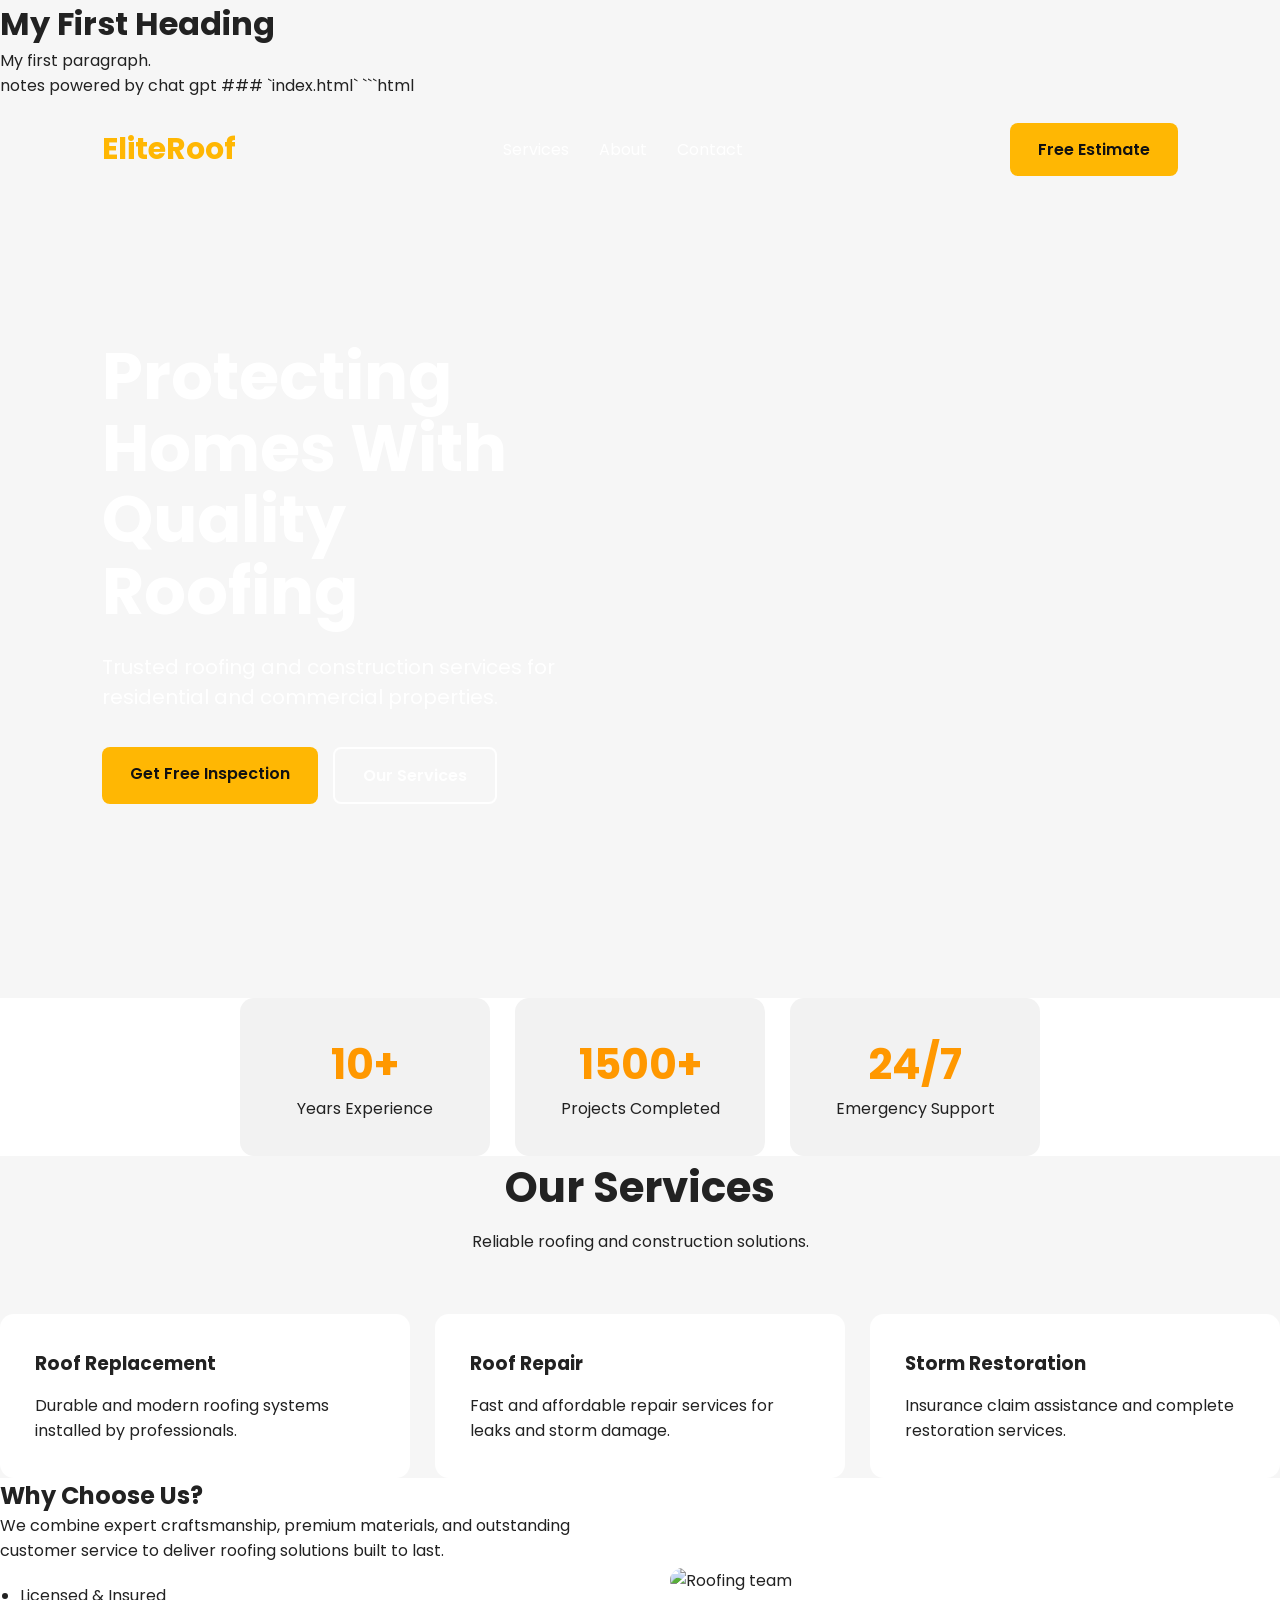
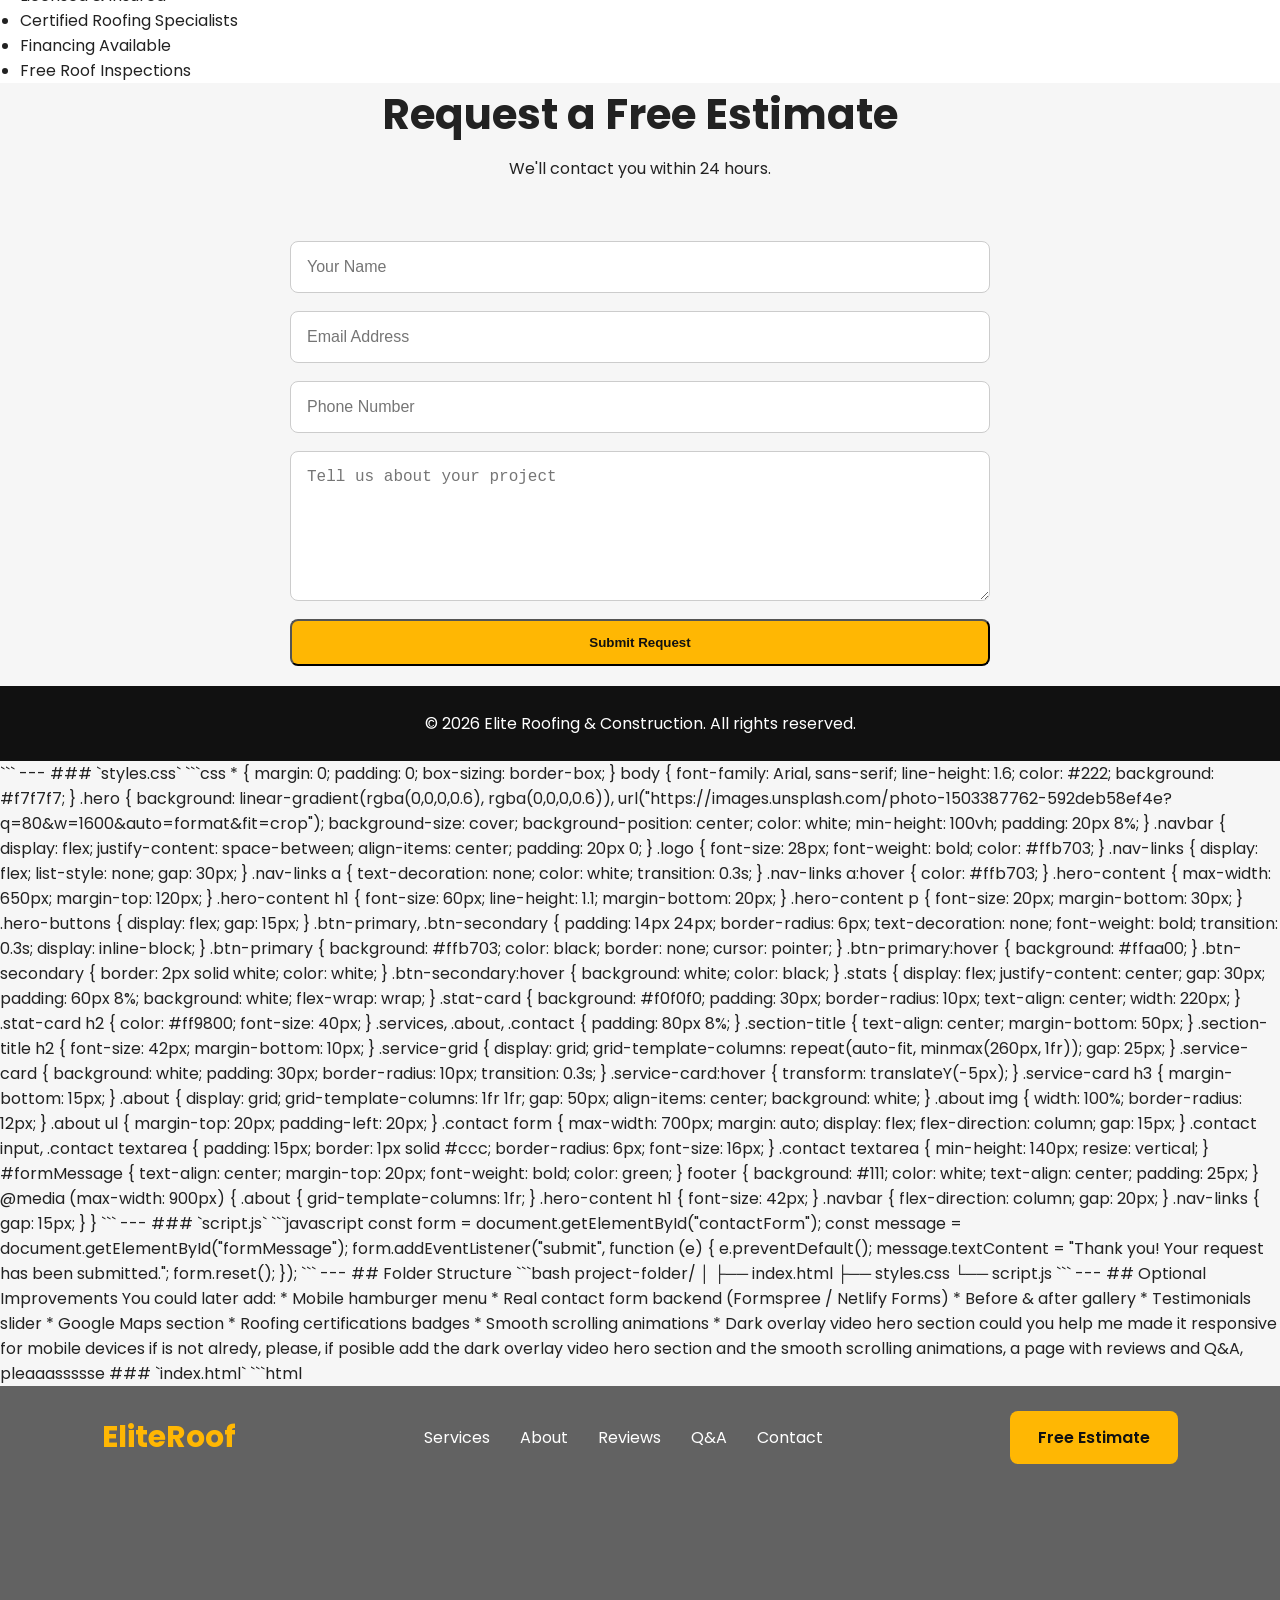
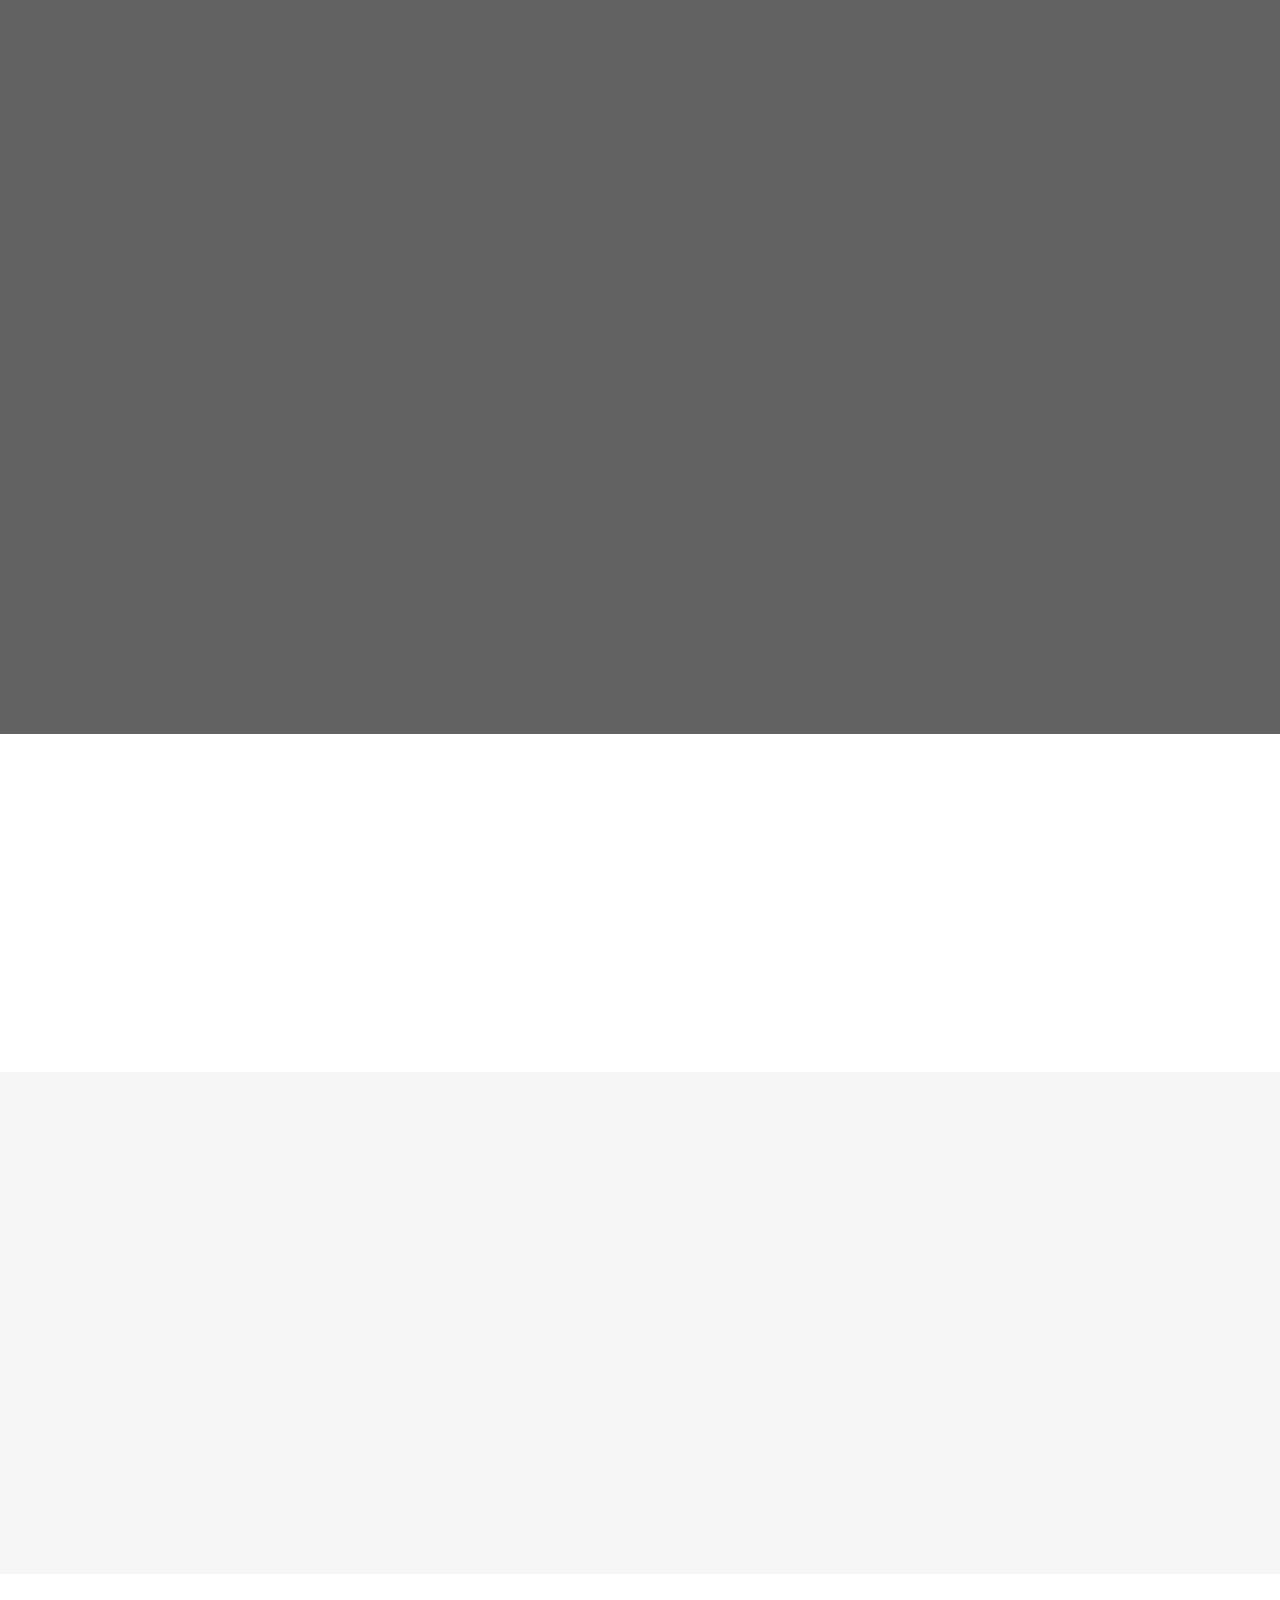
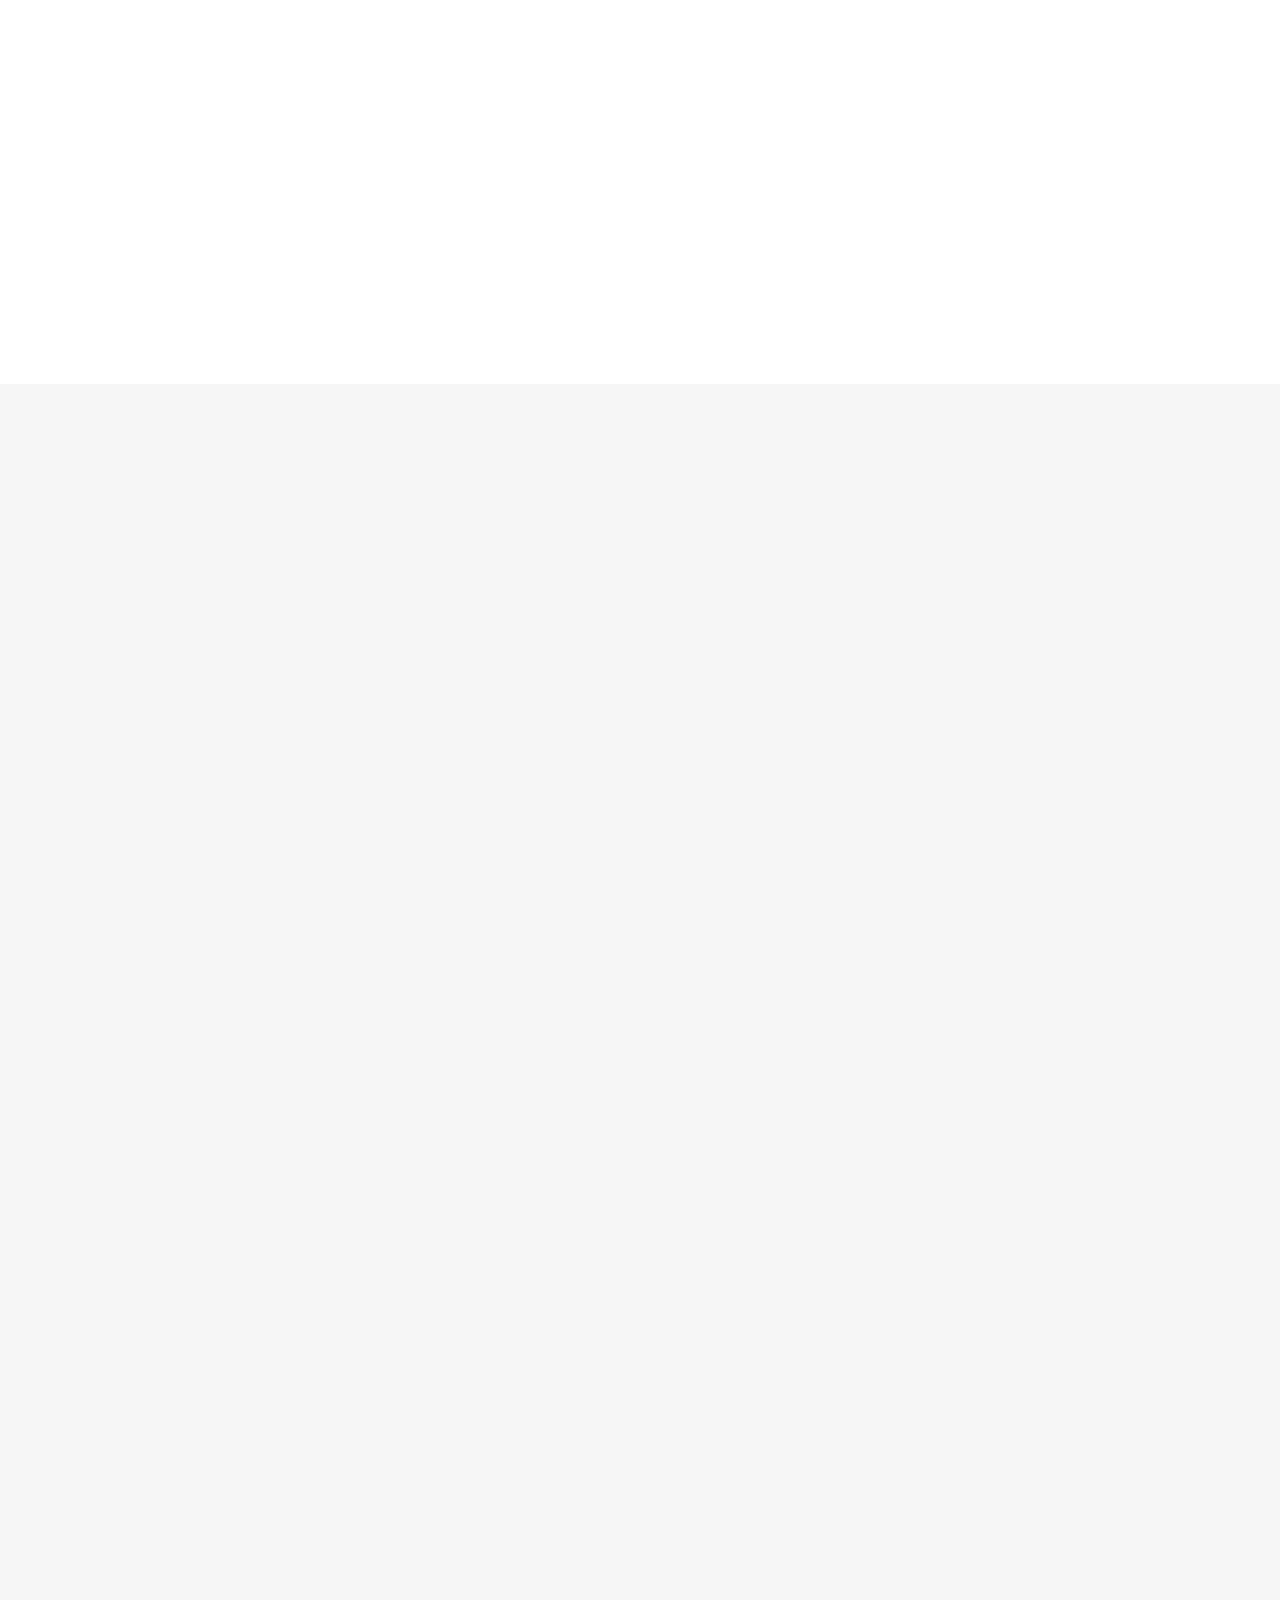
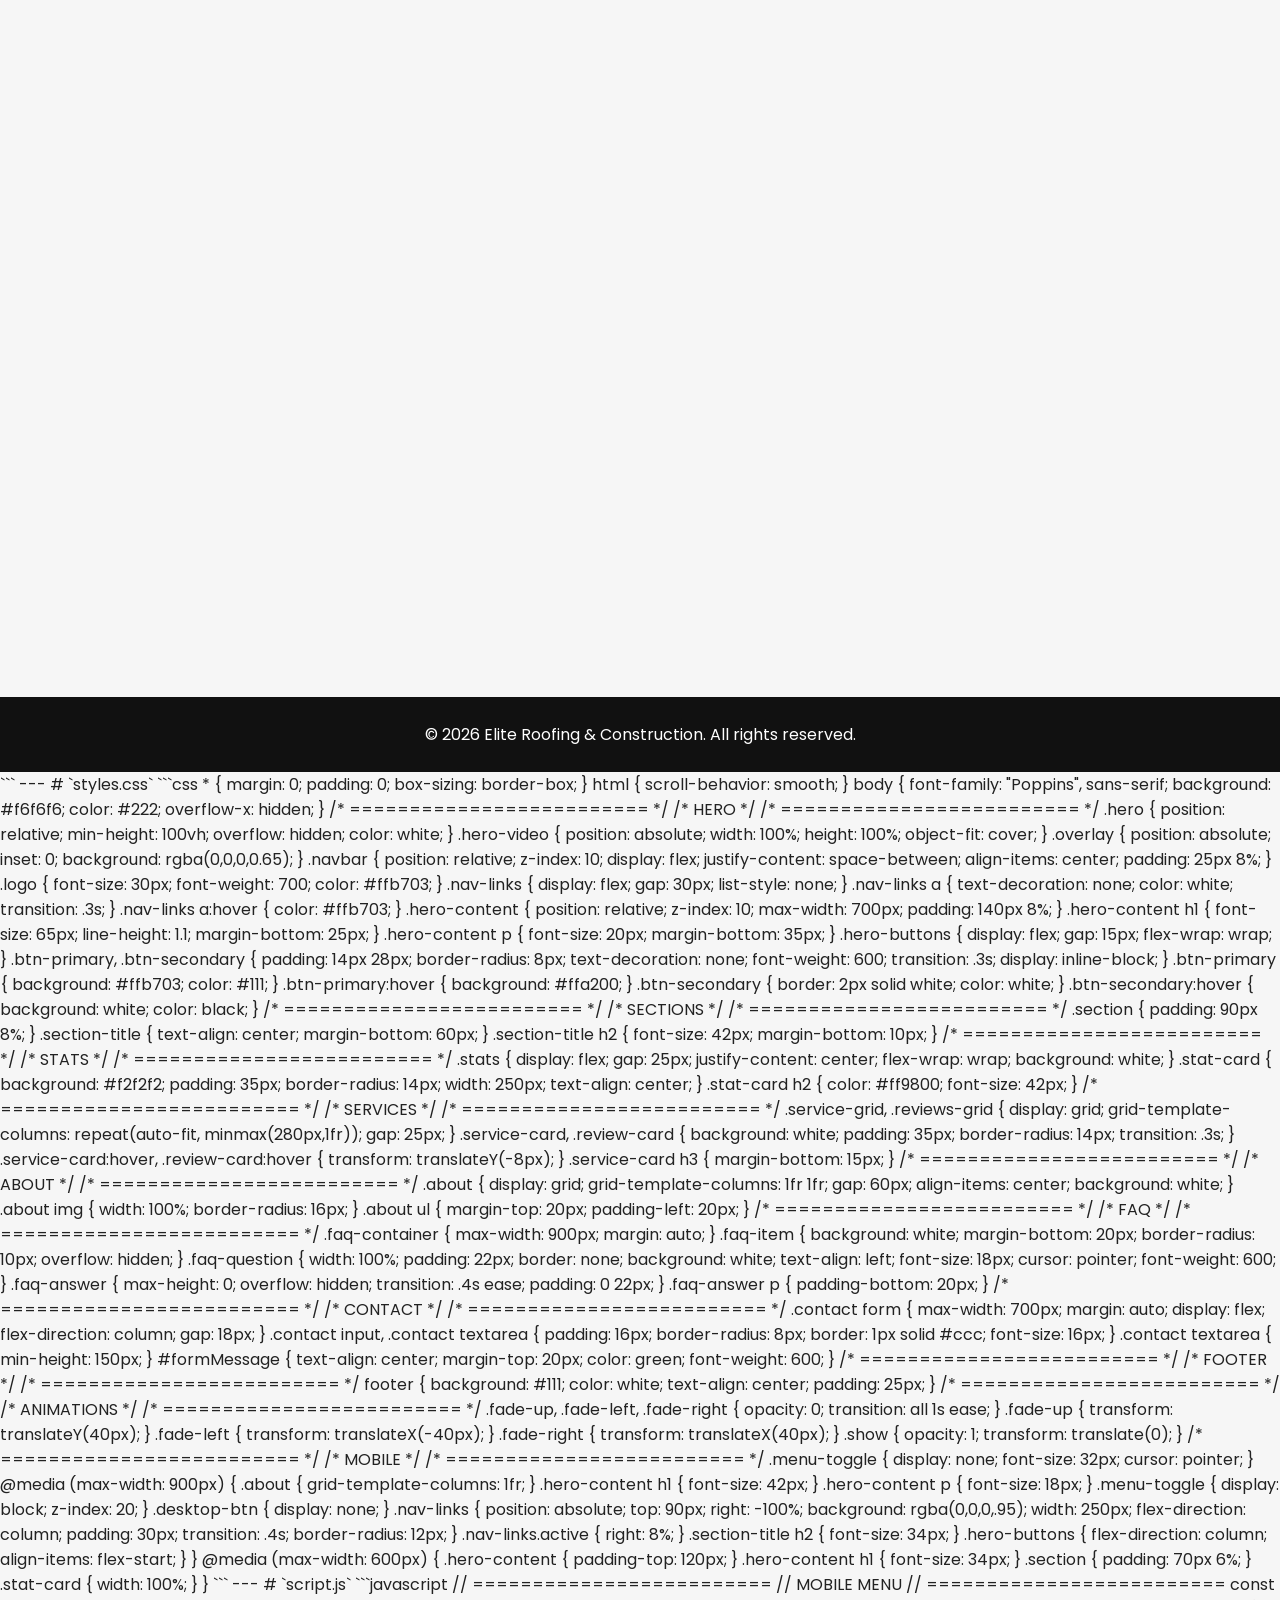
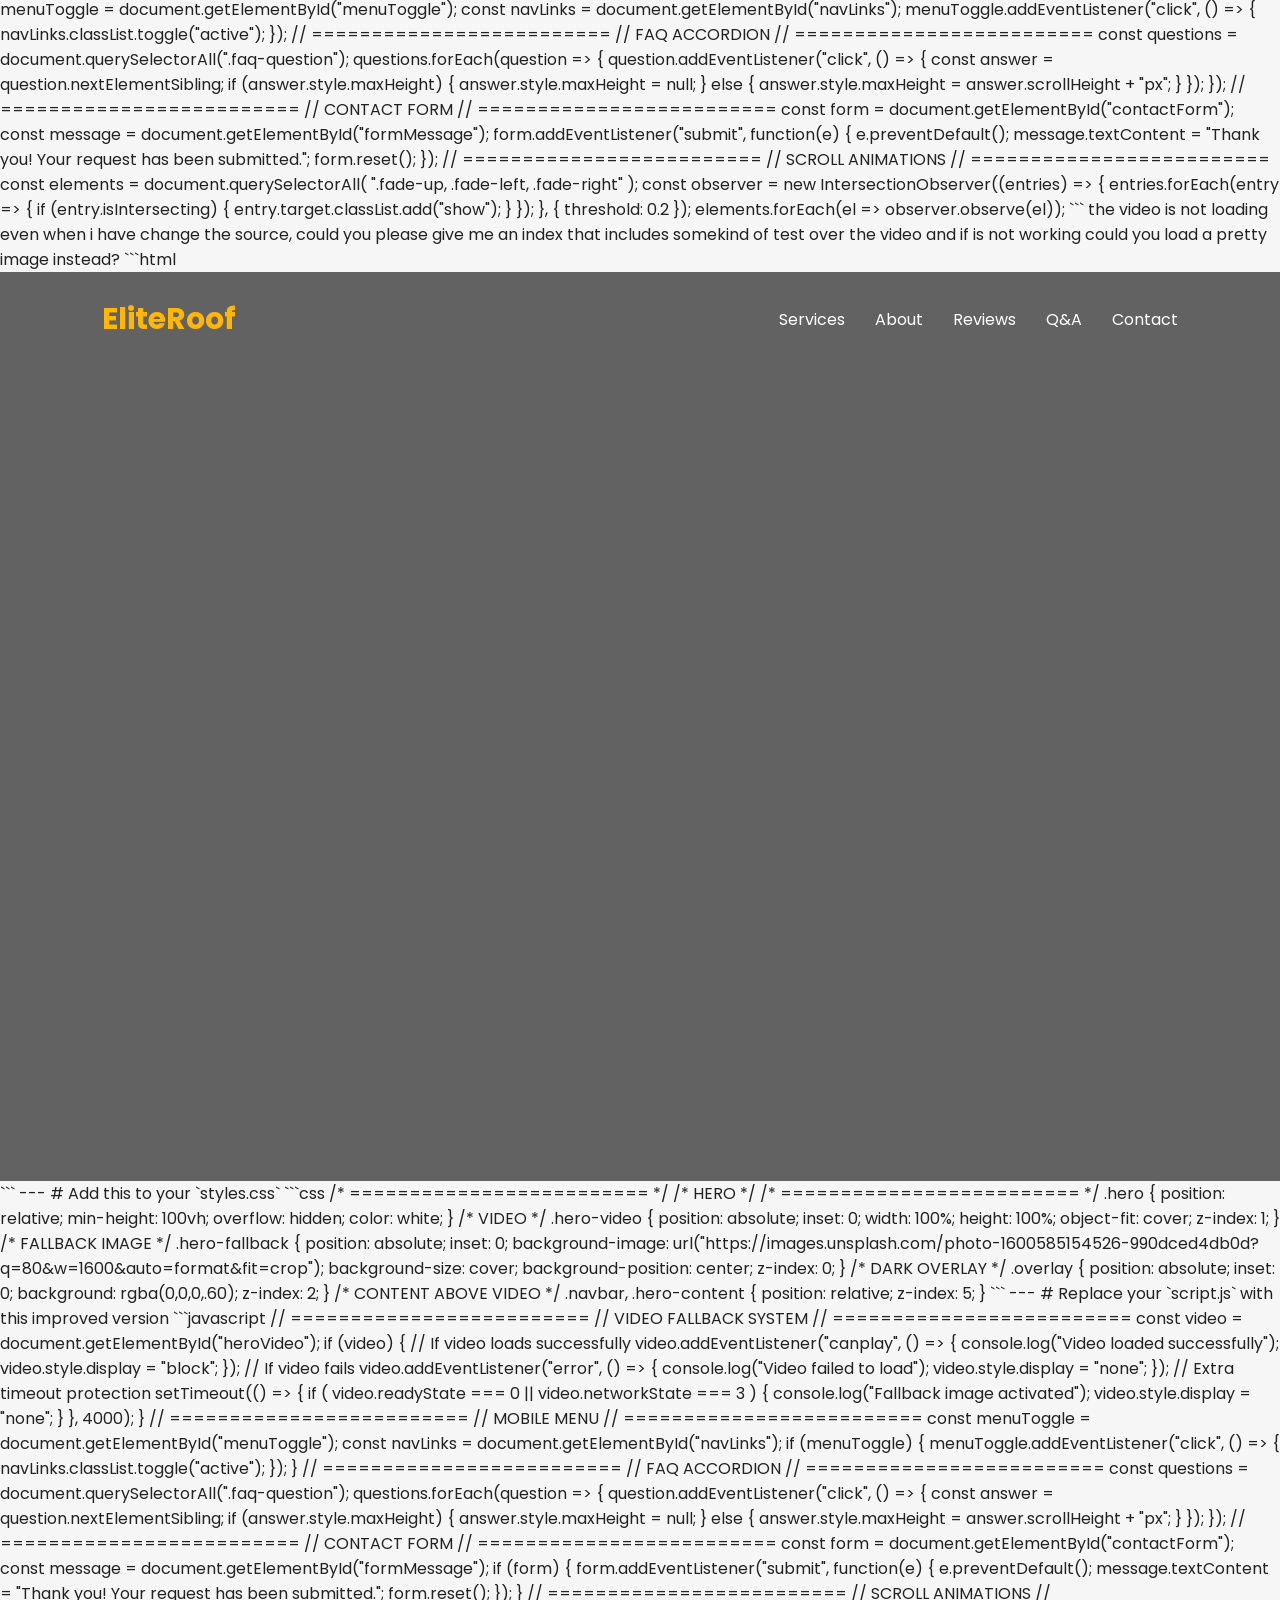
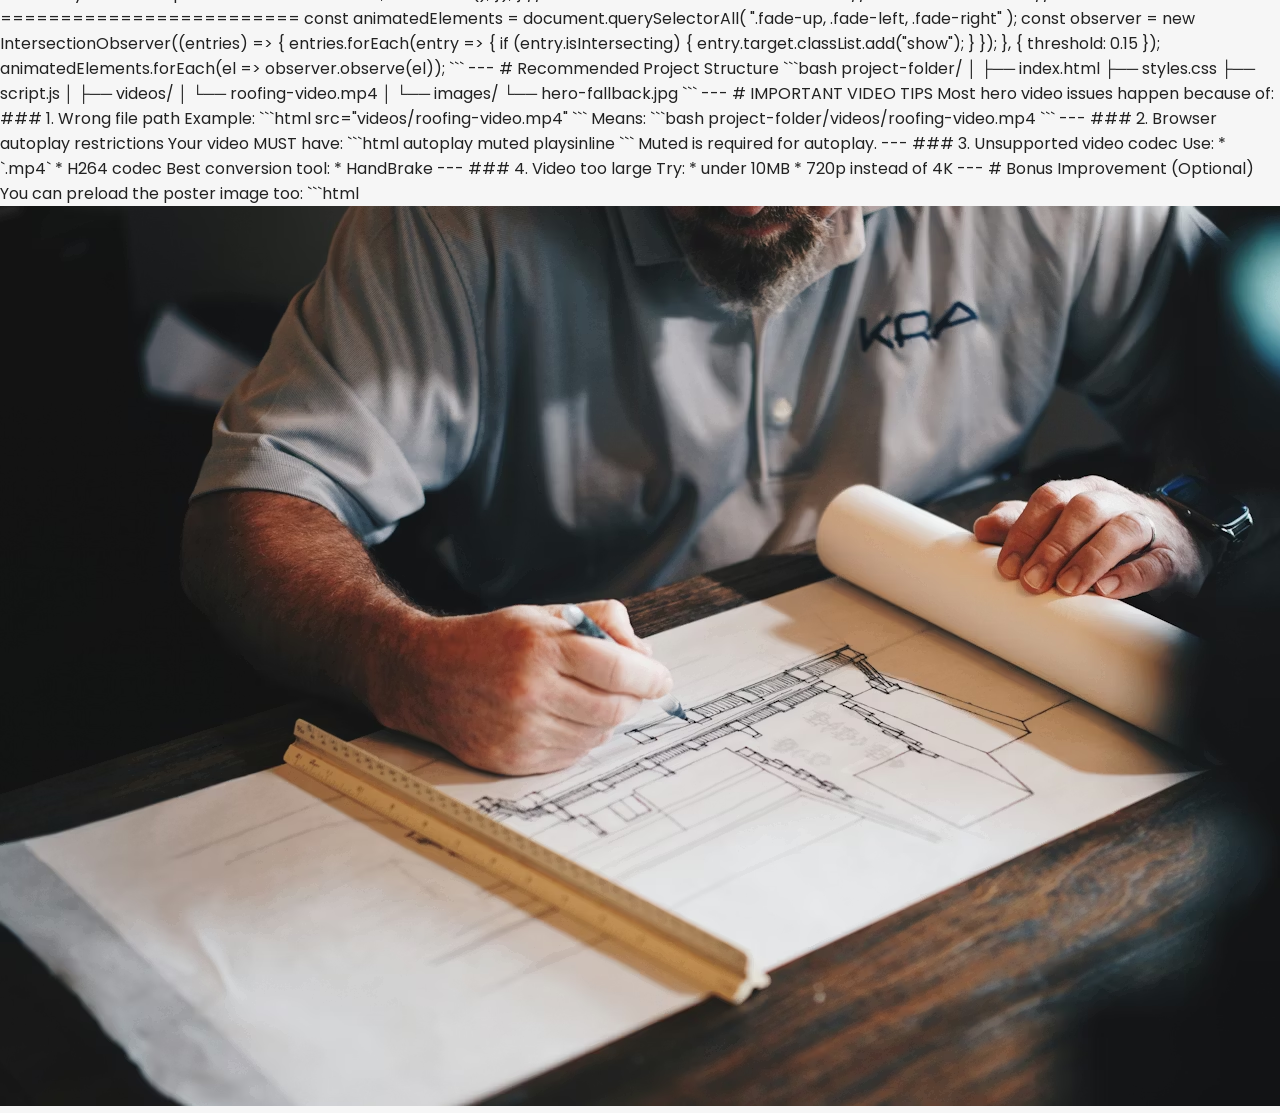
==== commit cc00ede5: "Update 0v_index.html" ====
--- a/0v_index.html
+++ b/0v_index.html
@@ -1808,3 +1808,183 @@
 The result feels MUCH more expensive. ([pexels.com][1])
 
 [1]: https://www.pexels.com/search/videos/roofing/?utm_source=chatgpt.com "Roofing Videos, Download The BEST Free 4k Stock Video Footage & Roofing HD Video Clips"
+
+
+  please help me with a last thing, the menu in mobile devices doesnt worked cause it apears behind the text like "Reliable Roofing ..."
+
+
+  Your mobile menu is being hidden behind the hero content because of the `z-index` stacking order.
+
+The fix is simple:
+
+---
+
+# Replace your mobile `.nav-links` CSS with this
+
+```css id="3r2gde"
+.nav-links {
+  position: fixed;
+
+  top: 0;
+  right: -100%;
+
+  width: 280px;
+  height: 100vh;
+
+  background: rgba(10,10,10,.96);
+
+  display: flex;
+  flex-direction: column;
+
+  padding-top: 120px;
+  padding-left: 35px;
+
+  gap: 30px;
+
+  transition: .4s ease;
+
+  z-index: 9999;
+}
+```
+
+---
+
+# Then add this too
+
+```css id="rz54g3"
+.nav-links.active {
+  right: 0;
+}
+```
+
+---
+
+# Now update your `.menu-toggle`
+
+```css id="pkdhdy"
+.menu-toggle {
+  display: none;
+
+  font-size: 34px;
+  cursor: pointer;
+
+  position: relative;
+  z-index: 10000;
+
+  color: white;
+}
+```
+
+---
+
+# Then inside your mobile media query (`@media max-width: 900px`)
+
+replace your current mobile navbar styles with this:
+
+```css id="8r6vh8"
+@media (max-width: 900px) {
+
+  .menu-toggle {
+    display: block;
+  }
+
+  .desktop-btn {
+    display: none;
+  }
+
+  .hero-content h1 {
+    font-size: 42px;
+  }
+
+  .about {
+    grid-template-columns: 1fr;
+  }
+
+}
+```
+
+---
+
+# Optional Professional Improvement (Highly Recommended)
+
+Add a close button (`✕`) inside the mobile menu.
+
+---
+
+## Replace this:
+
+```html id="e1f7wo"
+<ul class="nav-links" id="navLinks">
+```
+
+With this:
+
+```html id="3qkgmk"
+<ul class="nav-links" id="navLinks">
+
+  <div class="close-menu" id="closeMenu">
+    ✕
+  </div>
+```
+
+---
+
+# Add this CSS
+
+```css id="3ep4mi"
+.close-menu {
+  position: absolute;
+  top: 30px;
+  right: 30px;
+
+  font-size: 32px;
+  cursor: pointer;
+
+  color: white;
+}
+```
+
+---
+
+# Add this JS
+
+```javascript id="84o57u"
+const closeMenu = document.getElementById("closeMenu");
+
+closeMenu.addEventListener("click", () => {
+  navLinks.classList.remove("active");
+});
+```
+
+---
+
+# Bonus UX Improvement
+
+Close the menu automatically when clicking a link.
+
+Add this too:
+
+```javascript id="o8k0fj"
+document.querySelectorAll(".nav-links a")
+.forEach(link => {
+
+  link.addEventListener("click", () => {
+    navLinks.classList.remove("active");
+  });
+
+});
+```
+
+---
+
+This gives you:
+
+* proper fullscreen mobile menu
+* clean overlay effect
+* no text overlap
+* modern roofing-company UX
+* much better mobile experience
+
+Very similar to premium contractor websites now.
+
+  
--- a/styles.css
+++ b/styles.css
@@ -401,3 +401,113 @@
     width: 100%;
   }
 }
+
+/* ========================= */
+/* HERO v3 */
+/* ========================= */
+
+.hero {
+  position: relative;
+  min-height: 100vh;
+  overflow: hidden;
+  color: white;
+}
+
+/* VIDEO */
+
+.hero-video {
+  position: absolute;
+  inset: 0;
+  width: 100%;
+  height: 100%;
+  object-fit: cover;
+  z-index: 1;
+}
+
+/* FALLBACK IMAGE */
+
+.hero-fallback {
+  position: absolute;
+  inset: 0;
+
+  background-image:
+    url("https://images.unsplash.com/photo-1600585154526-990dced4db0d?q=80&w=1600&auto=format&fit=crop");
+
+  background-size: cover;
+  background-position: center;
+
+  z-index: 0;
+}
+
+/* DARK OVERLAY */
+
+.overlay {
+  position: absolute;
+  inset: 0;
+  background: rgba(0,0,0,.60);
+  z-index: 2;
+}
+
+/* CONTENT ABOVE VIDEO */
+
+.navbar,
+.hero-content {
+  position: relative;
+  z-index: 5;
+}
+
+
+.hero-video {
+  position: absolute;
+  inset: 0;
+  width: 100%;
+  height: 100%;
+  object-fit: cover;
+
+  filter:
+    brightness(.75)
+    contrast(1.05)
+    saturate(1.1);
+}
+
+.hero-video {
+  position: absolute;
+  inset: 0;
+  width: 100%;
+  height: 100%;
+  object-fit: cover;
+
+  filter:
+    brightness(.75)
+    contrast(1.05)
+    saturate(1.1);
+}
+
+.hero-video {
+  position: absolute;
+  inset: 0;
+  width: 100%;
+  height: 100%;
+  object-fit: cover;
+
+  filter:
+    brightness(.75)
+    contrast(1.05)
+    saturate(1.1);
+}
+
+.hero-video {
+  animation: slowZoom 20s ease-in-out infinite alternate;
+}
+
+@keyframes slowZoom {
+
+  from {
+    transform: scale(1);
+  }
+
+  to {
+    transform: scale(1.08);
+  }
+
+}
--- a/styles.css
+++ b/styles.css
@@ -401,3 +401,113 @@
     width: 100%;
   }
 }
+
+/* ========================= */
+/* HERO v3 */
+/* ========================= */
+
+.hero {
+  position: relative;
+  min-height: 100vh;
+  overflow: hidden;
+  color: white;
+}
+
+/* VIDEO */
+
+.hero-video {
+  position: absolute;
+  inset: 0;
+  width: 100%;
+  height: 100%;
+  object-fit: cover;
+  z-index: 1;
+}
+
+/* FALLBACK IMAGE */
+
+.hero-fallback {
+  position: absolute;
+  inset: 0;
+
+  background-image:
+    url("https://images.unsplash.com/photo-1600585154526-990dced4db0d?q=80&w=1600&auto=format&fit=crop");
+
+  background-size: cover;
+  background-position: center;
+
+  z-index: 0;
+}
+
+/* DARK OVERLAY */
+
+.overlay {
+  position: absolute;
+  inset: 0;
+  background: rgba(0,0,0,.60);
+  z-index: 2;
+}
+
+/* CONTENT ABOVE VIDEO */
+
+.navbar,
+.hero-content {
+  position: relative;
+  z-index: 5;
+}
+
+
+.hero-video {
+  position: absolute;
+  inset: 0;
+  width: 100%;
+  height: 100%;
+  object-fit: cover;
+
+  filter:
+    brightness(.75)
+    contrast(1.05)
+    saturate(1.1);
+}
+
+.hero-video {
+  position: absolute;
+  inset: 0;
+  width: 100%;
+  height: 100%;
+  object-fit: cover;
+
+  filter:
+    brightness(.75)
+    contrast(1.05)
+    saturate(1.1);
+}
+
+.hero-video {
+  position: absolute;
+  inset: 0;
+  width: 100%;
+  height: 100%;
+  object-fit: cover;
+
+  filter:
+    brightness(.75)
+    contrast(1.05)
+    saturate(1.1);
+}
+
+.hero-video {
+  animation: slowZoom 20s ease-in-out infinite alternate;
+}
+
+@keyframes slowZoom {
+
+  from {
+    transform: scale(1);
+  }
+
+  to {
+    transform: scale(1.08);
+  }
+
+}
